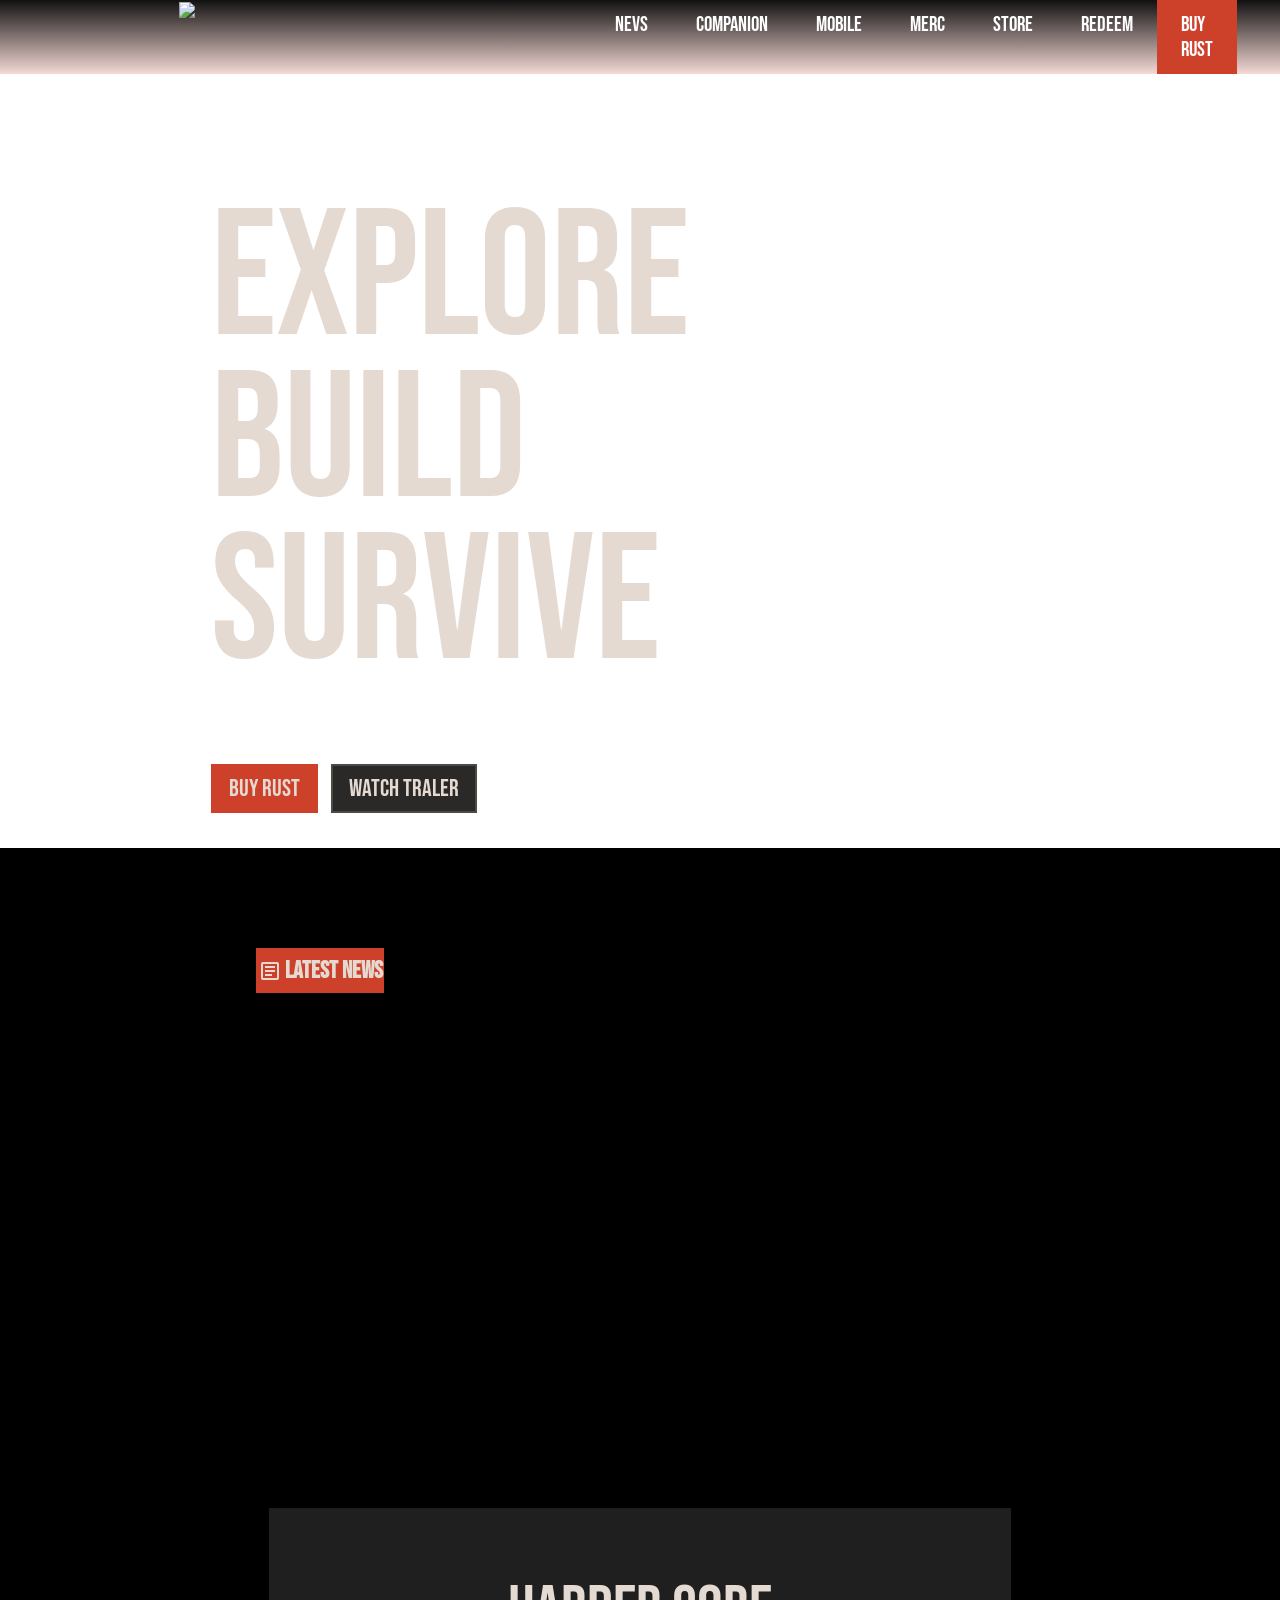
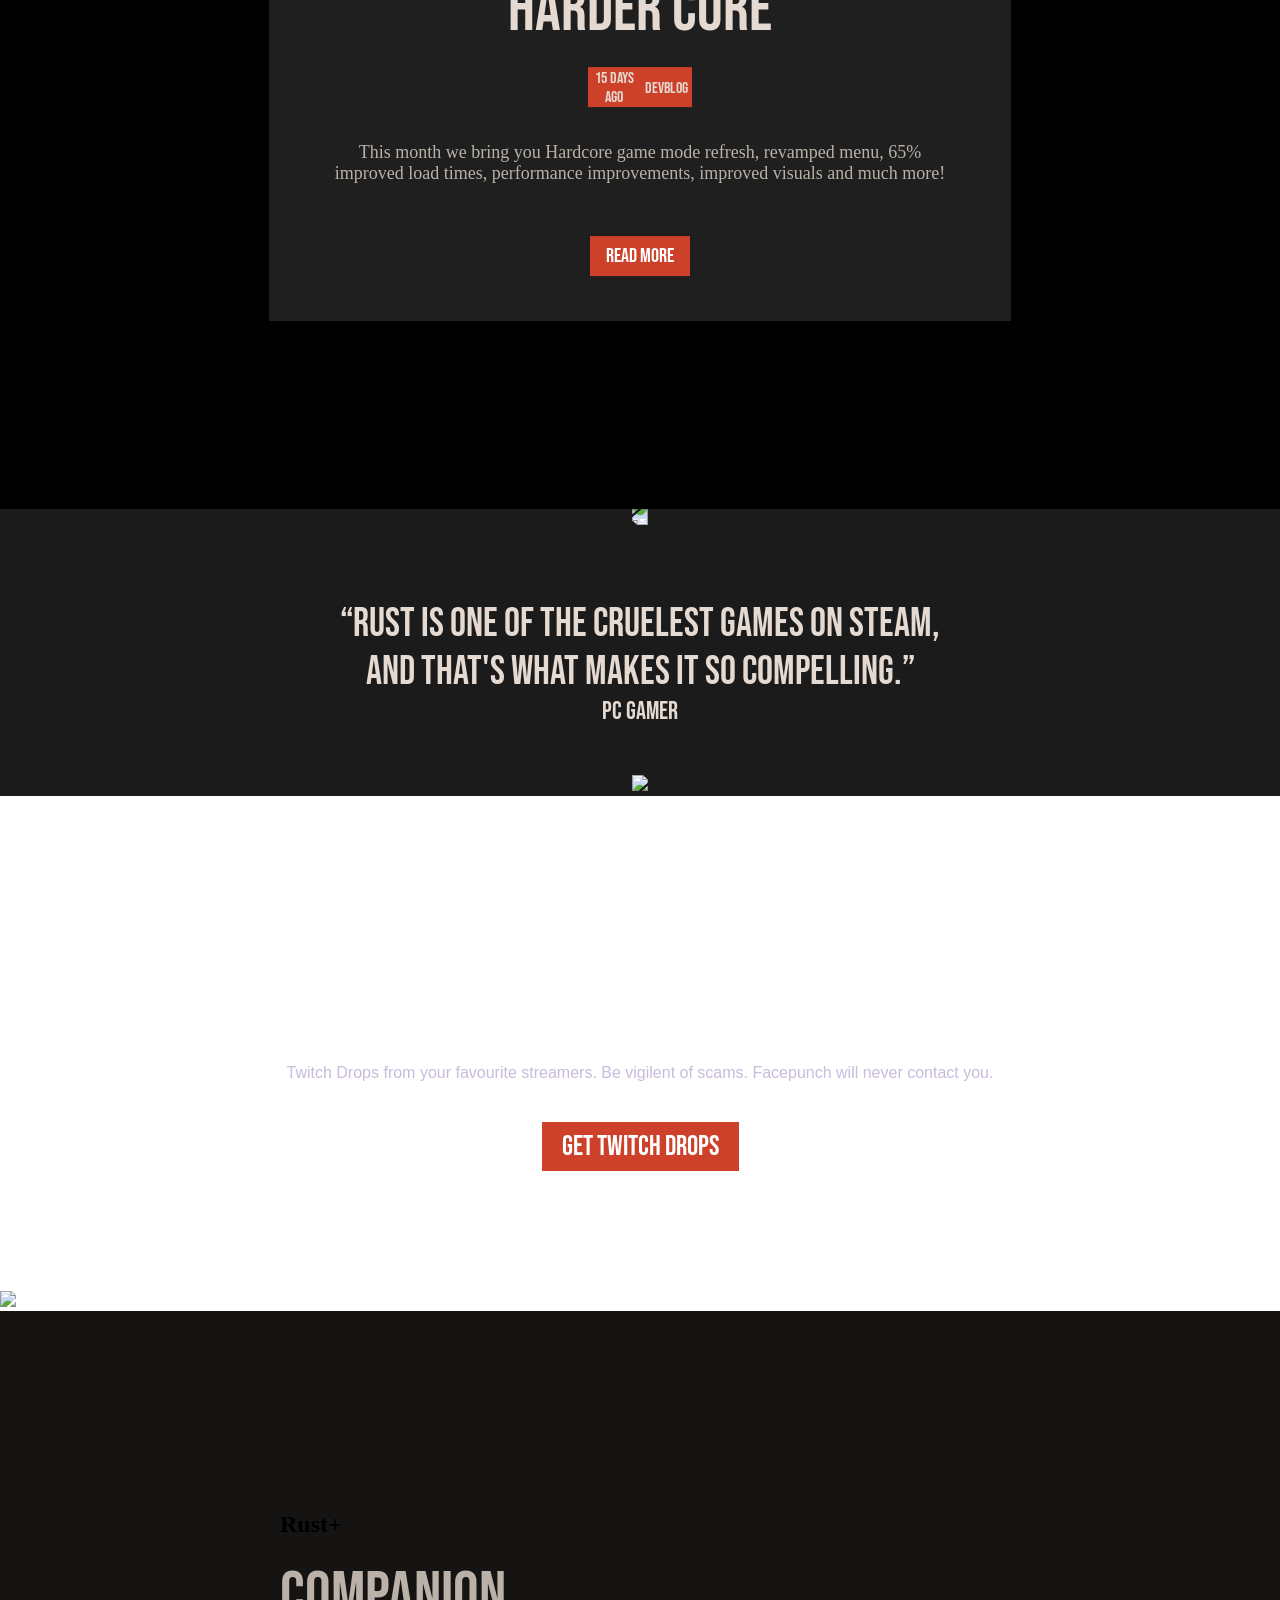
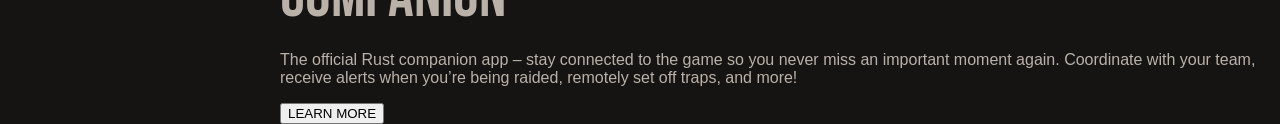
==== index.html @ f744875e "cc" ====
<!doctype html>
<html lang="en">
    <head>
        <meta charset="UTF-8" />
        <title>Title</title>
        <link rel="stylesheet" href="styles.css" />
        <script src="script.js"></script>
        <link
            rel="stylesheet"
            href="https://fonts.googleapis.com/css2?family=Material+Symbols+Outlined:opsz,wght,FILL,GRAD@20..48,100..700,0..1,-50..200&icon_names=article" />
    </head>
    <body>
        <header class="photo">
            <nav class="rtp">
                <img
                    class="ert"
                    onclick="alert('go w rust')"
                    src="https://files.facepunch.com/lewis/1b2911b1/rust-marque.svg" />
                <ul class="title">
                    <li><a href="nevs.html">NEVS</a></li>
                    <li><a href="companion.html">COMPANION</a></li>
                    <li><a href="mobile.html">MOBILE</a></li>
                    <li><a href="merc.html">MERC</a></li>
                    <li><a href="store.html">STORE</a></li>
                    <li><a href="redeem.html">REDEEM</a></li>
                    <li id="qwe"><a href="https://store.steampowered.com/app/252490/Rust/">BUY RUST</a></li>
                </ul>
                <!--добавити відео-->
            </nav>
            <div class="tyc">
                <h1
                    style="
                        color: #e4dad1;
                        font-size: 180px;
                        font-weight: 300;
                        margin-bottom: 10px;
                        margin-top: 80px;
                        line-height: 0.9;
                    ">
                    Explore Build Survive
                </h1>
                <p style="color: white; width: 100%">
                    The only aim in Rust is to survive. Everything wants you to die - the island’s wildlife and other
                    inhabitants, the environment, other survivors. Do whatever it takes to last another night.
                </p>
                <a href="https://store.steampowered.com/app/252490/Rust/" class="cnopci">BUY RUST</a>
                <a class="cnopci2">WATCH TRALER</a>
            </div>
        </header>
        <main>
            <section class="svag">
                <div class="iphon">
                    <span class="material-symbols-outlined"> article </span>
                    <h2>Latest News</h2>
                </div>
                <div class="sec2"></div>
                <div class="fbi">
                    <h2 class="farm">Harder Core</h2>
                    <div class="pty">
                        <p class="serka">15 Days Ago</p>
                        <a class="reid">DEVBLOG</a>
                    </div>
                    <p class="kibitka">
                        This month we bring you Hardcore game mode refresh, revamped menu, 65% improved load times,
                        performance improvements, improved visuals and much more!
                    </p>
                    <a class="kalasik">READ MORE</a>
                </div>
            </section>
            <section class="pc">
                <img class="androed" src="https://files.facepunch.com/lewis/1b0311b1/bar-dark.svg" />

                <div class="noyt">
                    <p class="reg">
                        “Rust is one of the cruelest games on Steam, and that's what makes it so compelling.”
                    </p>
                    <a class="qwe">PC GAMER</a>
                </div>
                <img style="width: 100%" src="https://files.facepunch.com/lewis/1b0311b1/bar-dark.svg" />
            </section>
            <section class="sec3">
                <div class="ogyrcic">
                    <h2 class="tex1">Twitch Drops</h2>
                    <p class="tex2">
                        Twitch Drops from your favourite streamers. Be vigilent of scams. Facepunch will never contact
                        you.
                    </p>
                    <button class="button1">Get Twitch Drops</button>
                </div>
                <img style="width: 100%" src="https://files.facepunch.com/lewis/1b0311b1/bar-dark.svg" />
            </section>
            <section class="sec4">
                <h1 class="tex3">Rust+</h1>
                <h3 class="tex4">Companion</h3>
                <p class="tex5">
                    The official Rust companion app – stay connected to the game so you never miss an important moment
                    again. Coordinate with your team, receive alerts when you’re being raided, remotely set off traps,
                    and more!
                </p>
                <button>LEARN MORE</button>
            </section>
        </main>
        <footer></footer>
    </body>
</html>
<!--добавити підсвічування-->
---- styles.css ----
@import url("https://fonts.googleapis.com/css2?family=Bebas+Neue&display=swap");
.title {
    list-style-type: none;
    display: flex;
    justify-content: space-between;
    width: 40%;
    color: #e4dad1;
    margin: 0;
}

.rtp {
    display: flex;
    justify-content: space-around;
    padding: 25pzx;
    padding-top: 0;
    background: linear-gradient(to top, rgba(205, 65, 43, 0.2), #111);
    padding-bottom: 0;
    height: 7.5 vh;
}

.photo {
    background-image: url("https://ccdn.g-portal.com/header_cover_RUS_Tconsole_a048c667ac.jpg");
    font-family: "Bebas Neue", sans-serif;
}
.tyc {
    width: 39%;
    padding: 45px;
    margin-left: 13%;
}
.cnopci {
    color: #e4dad1;
    background-color: #cd412b;
    padding: 8px 16px;
    border: 2px solid #cd412b;
    font-family: "Bebas Neue", sans-serif;
    font-size: 24px;
    margin-right: 10px;
    text-decoration: none;
}
.cnopci2 {
    color: #e4dad1;
    padding: 8px 16px;
    background-color: #2a2928;
    border: 2px solid #4c4946;
    font-family: "Bebas Neue", sans-serif;
    font-size: 24px;
    text-decoration: none;
}
.cnopci:hover {
    background-color: #e02a2a;
}
.cnopci2:hover {
    background-color: #5d5d5d;
    border-color: #5d5d5d;
}
body {
    margin: 0;
}
.ert:hover {
    transform: scale(1.1);
}

.title li {
    padding: 12px 24px 10px;
    font-size: 1.3rem;
}
.title li:hover {
    border-bottom: 2px solid #151413;
    color: white;
    background-color: rgba(234, 10, 10, 0.24);
}
#qwe {
    background-color: #cd412b;
    border-bottom: 2px solid rgba(0, 0, 0, 0);
    transition: 0.3s;
}
#qwe:hover {
    border-bottom: 2px solid black;
    background-color: #b92d18;
    color: white;
}
.ert {
    padding: 2px;
}
.title a {
    text-decoration: none;
    color: white;
}
.sec2 {
    background-image: url("https://files.facepunch.com/Alistair/107/08/2025/2X00/rust_hardercore-hero-image-v2-1080.jpg");
    height: 75vh;
    width: 70%;
    margin: 0 auto;
    background-position: center;
    background-size: cover;
    transition: 0.3s;
}
.sec2:hover {
    transform: scale(1.03);
}
.svag {
    padding: 64px 0;
    background-color: black;
}
.fbi {
    text-align: center;
    background-color: #1f1f1f;
    padding: 64px;
    width: 48%;
    margin: 0 auto;
    transform: translateY(-30%);
    height: 285px;
}
.farm {
    color: #e4dad1;
    font-family: "Bebas Neue", sans-serif;
    font-size: 64px;
    font-weight: 500;
    margin: 0;
    margin-bottom: 18px;
}
.serka {
    color: #e4dad1;
    background-color: #cd412b;
    margin: 0;
    padding: 2px 4px 0 4px;
    font-family: "Bebas Neue", sans-serif;
}

.reid {
    padding: 2px 4px 0 4px;
    background-color: #cd412b;
    color: #e4dad1;
    align-content: center;
    font-family: "Bebas Neue", sans-serif;
}
.pty {
    display: flex;
    justify-content: space-around;
    width: 17%;
    margin: 0 auto;
    margin-bottom: 35px;
}
.kalasik {
    background-color: #cd412b;
    padding: 8px 16px 8px 16px;
    color: #fff;
    font-size: 20px;
    font-family: "Bebas Neue", sans-serif;
}
.kibitka {
    color: #bab1a8;
    margin-bottom: 60px;
    font-size: 18px;
}
.fbi:hover {
    background-color: rgb(36, 36, 36);
}
.iphon {
    background-color: #cd412b;
    width: 10%;
    justify-content: space-around;
    display: flex;
    align-items: center;
    font-family: "Bebas Neue", sans-serif;
    font-weight: 500;
    font-size: 0.8 rem;
    color: #e4dad1;
    transform: translate(200%, 80%);
    height: 5vh;
}
.iphon h2 {
    margin: 0;
}
.androed {
    width: 100%;
    transform: rotate(180deg);
}
.pc {
    background-color: #1b1b1b;
    color: #e4dad1;
    text-align: center;
    font-family: "Bebas Neue", sans-serif;
}
.reg {
    font-size: 40px;
    font-weight: 200;
    width: 50%;
    margin: 0 auto;
    margin-top: 60px;
}
.qwe {
    font-size: 25px;
    font-weight: 100;
}
.noyt {
    padding: 10px;
    height: 25vh;
}
.sec3 {
    background-image: url(https://files.facepunch.com/lewis/1b0311b1/twitch-bg.jpg);
}
.ogyrcic {
    text-align: center;
    font-family: "Bebas Neue", sans-serif;
    padding: 120px;
}
.tex1 {
    font-size: 110px;
    color: #fff;
    font-weight: 100;
    margin: 0;
}
.tex2 {
    font-size: 16;
    font-family: "Open Sans", sans-serif;
    color: #c8bbdc;
    font-weight: 100;
    margin-bottom: 40px;
}
.button1 {
    background-color: #cd412b;
    color: #fff;
    padding: 8px 20px;
    font-family: "Bebas Neue", sans-serif;
    border: 0;
    font-size: 28px;
}
.button1:hover {
    background-color: #b92d18;
}
s.tex3 {
    font-size: 128px;
    color: #e4dad1;
    font-weight: 900;
    font-family: "Bebas Neue", sans-serif;
    margin: 0;
    transform: translateY(30px);
}
.tex4 {
    color: #bab1a8;
    font-size: 64px;
    font-weight: 400;
    font-family: "Bebas Neue", sans-serif;
    margin: 0;
}
.tex5 {
    color: #bab1a8;
    font-family: "Open Sans", sans-serif;
}
.sec4 {
    background-color: #151413;
    padding: 180px 0 0 280px;

}
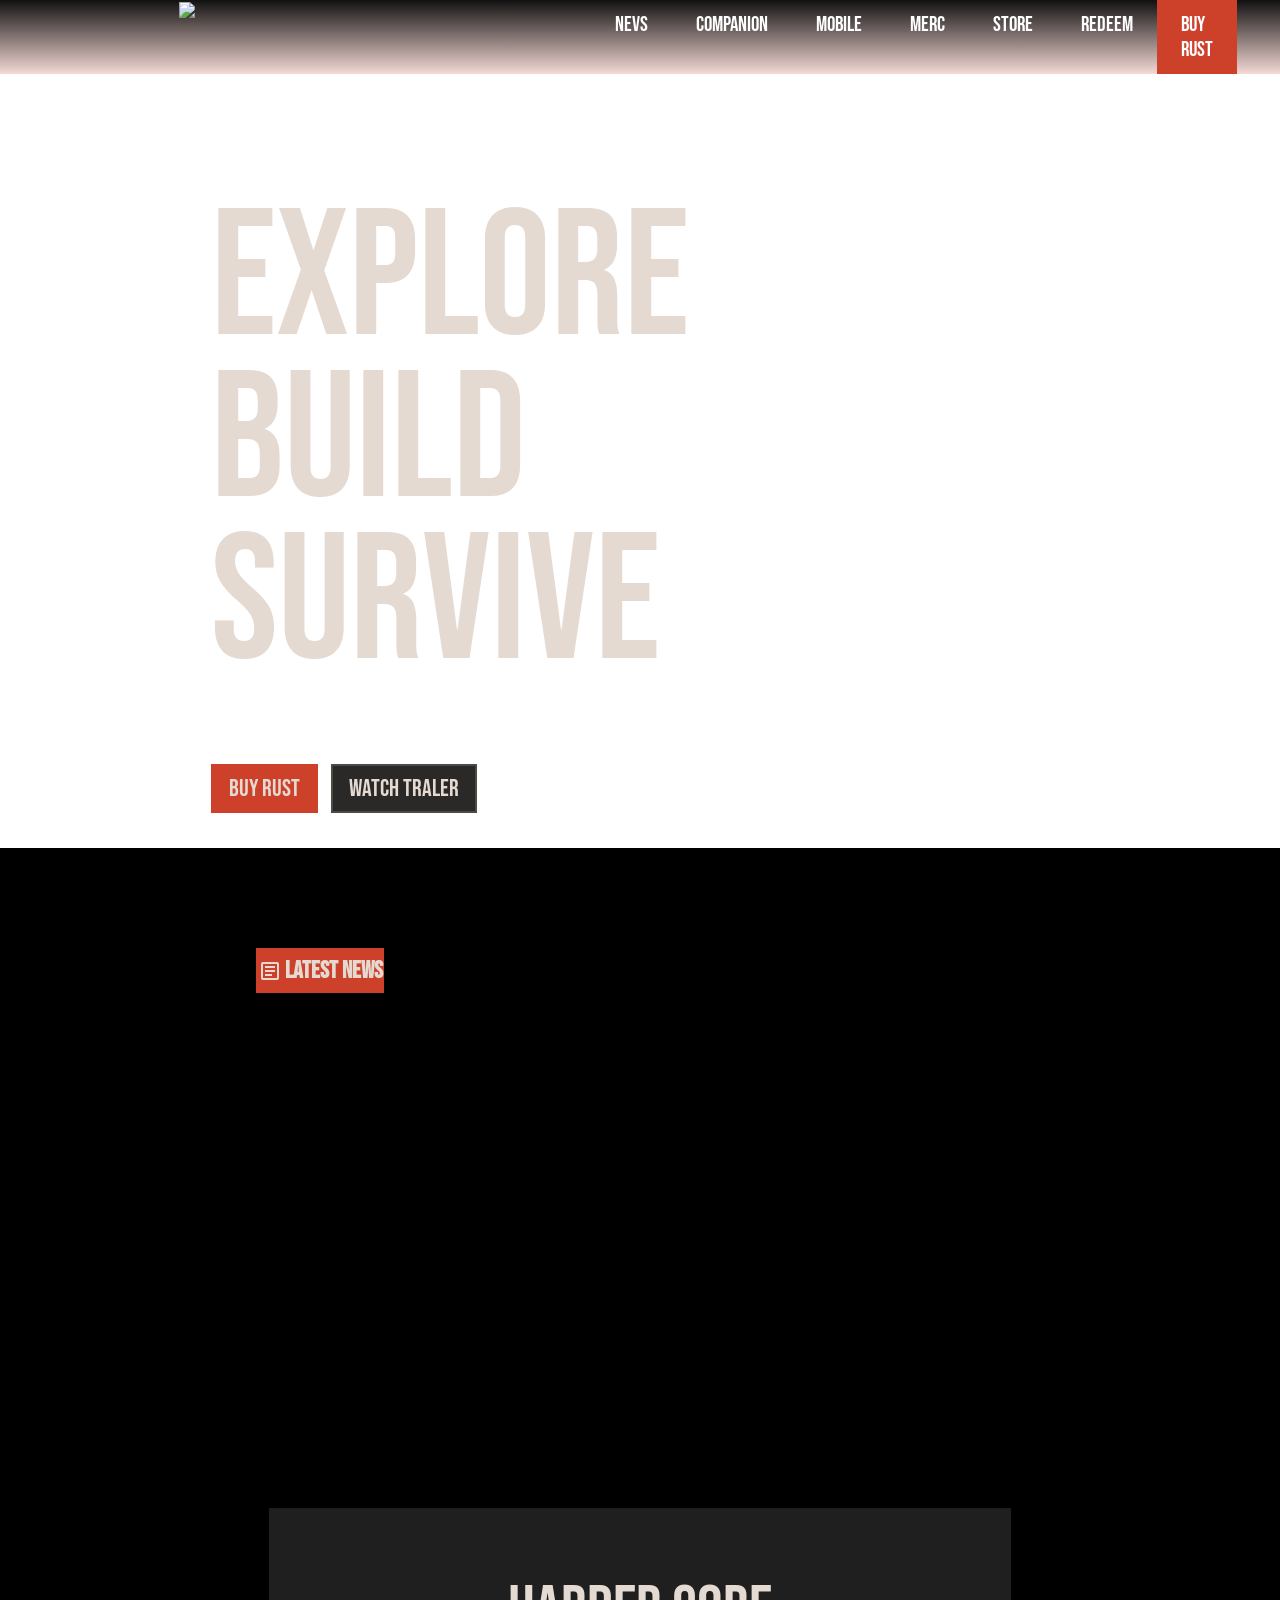
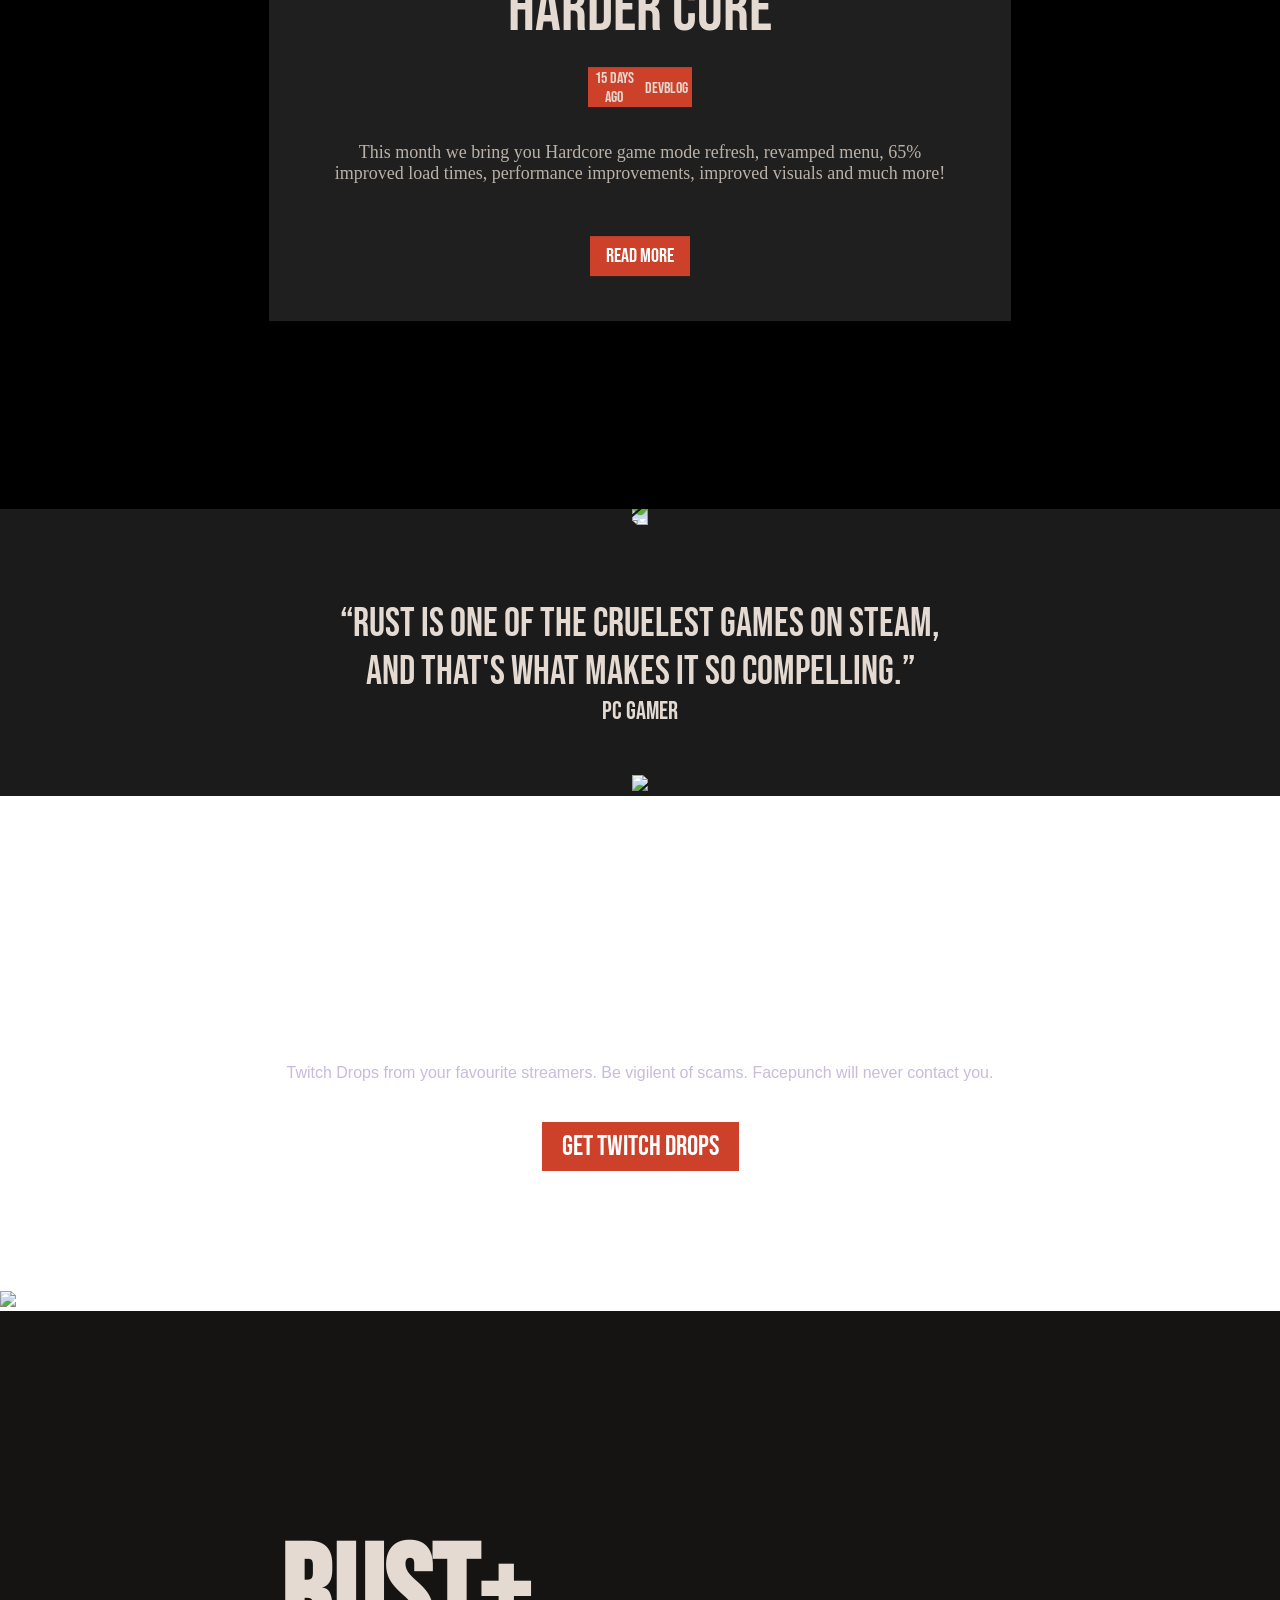
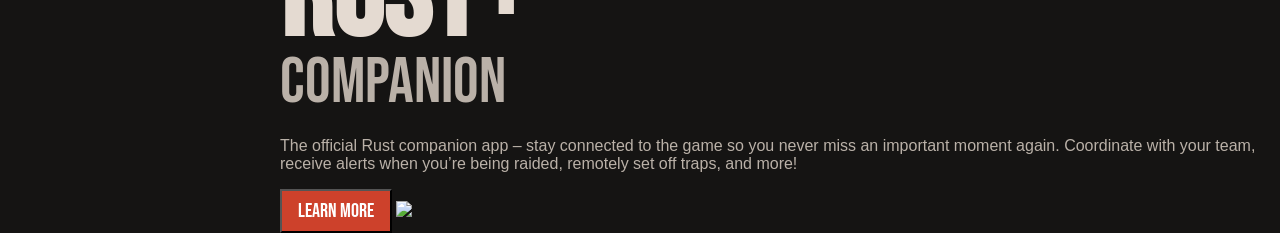
==== commit f61d6dd6: "добавив фото і зробив кнопку" ====
--- a/index.html
+++ b/index.html
@@ -97,7 +97,8 @@
                     again. Coordinate with your team, receive alerts when you’re being raided, remotely set off traps,
                     and more!
                 </p>
-                <button>LEARN MORE</button>
+                <button class="button2">LEARN MORE</button>
+                <img src="https://files.facepunch.com/lewis/1b1011b1/rustplusimage2.png">
             </section>
         </main>
         <footer></footer>
--- a/styles.css
+++ b/styles.css
@@ -229,7 +229,7 @@
 .button1:hover {
     background-color: #b92d18;
 }
-s.tex3 {
+.tex3 {
     font-size: 128px;
     color: #e4dad1;
     font-weight: 900;
@@ -253,3 +253,10 @@
     padding: 180px 0 0 280px;
 
 }
+.button2{
+    background-color: #cd412b;
+    color: #fff;
+    padding: 0.5rem 1rem;
+    font-family: "Bebas Neue", sans-serif;
+    font-size: 1.25rem;
+}
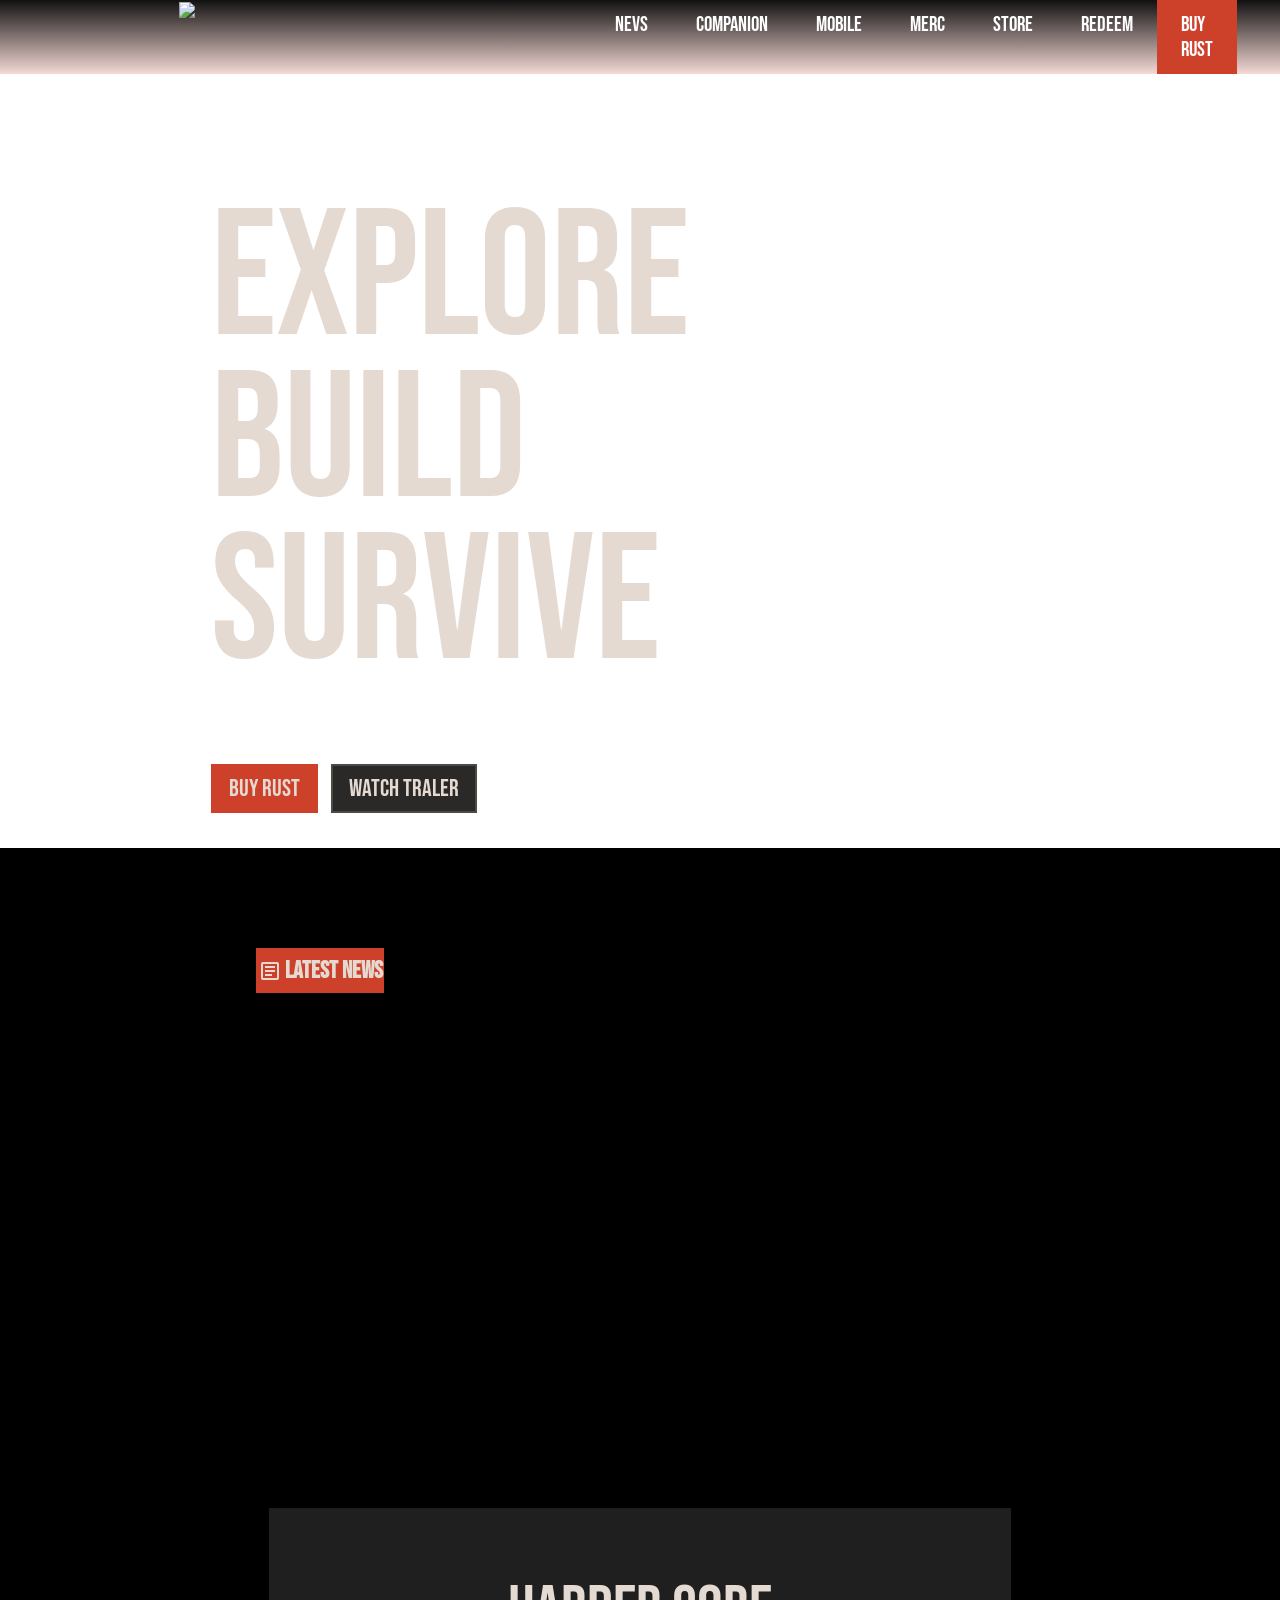
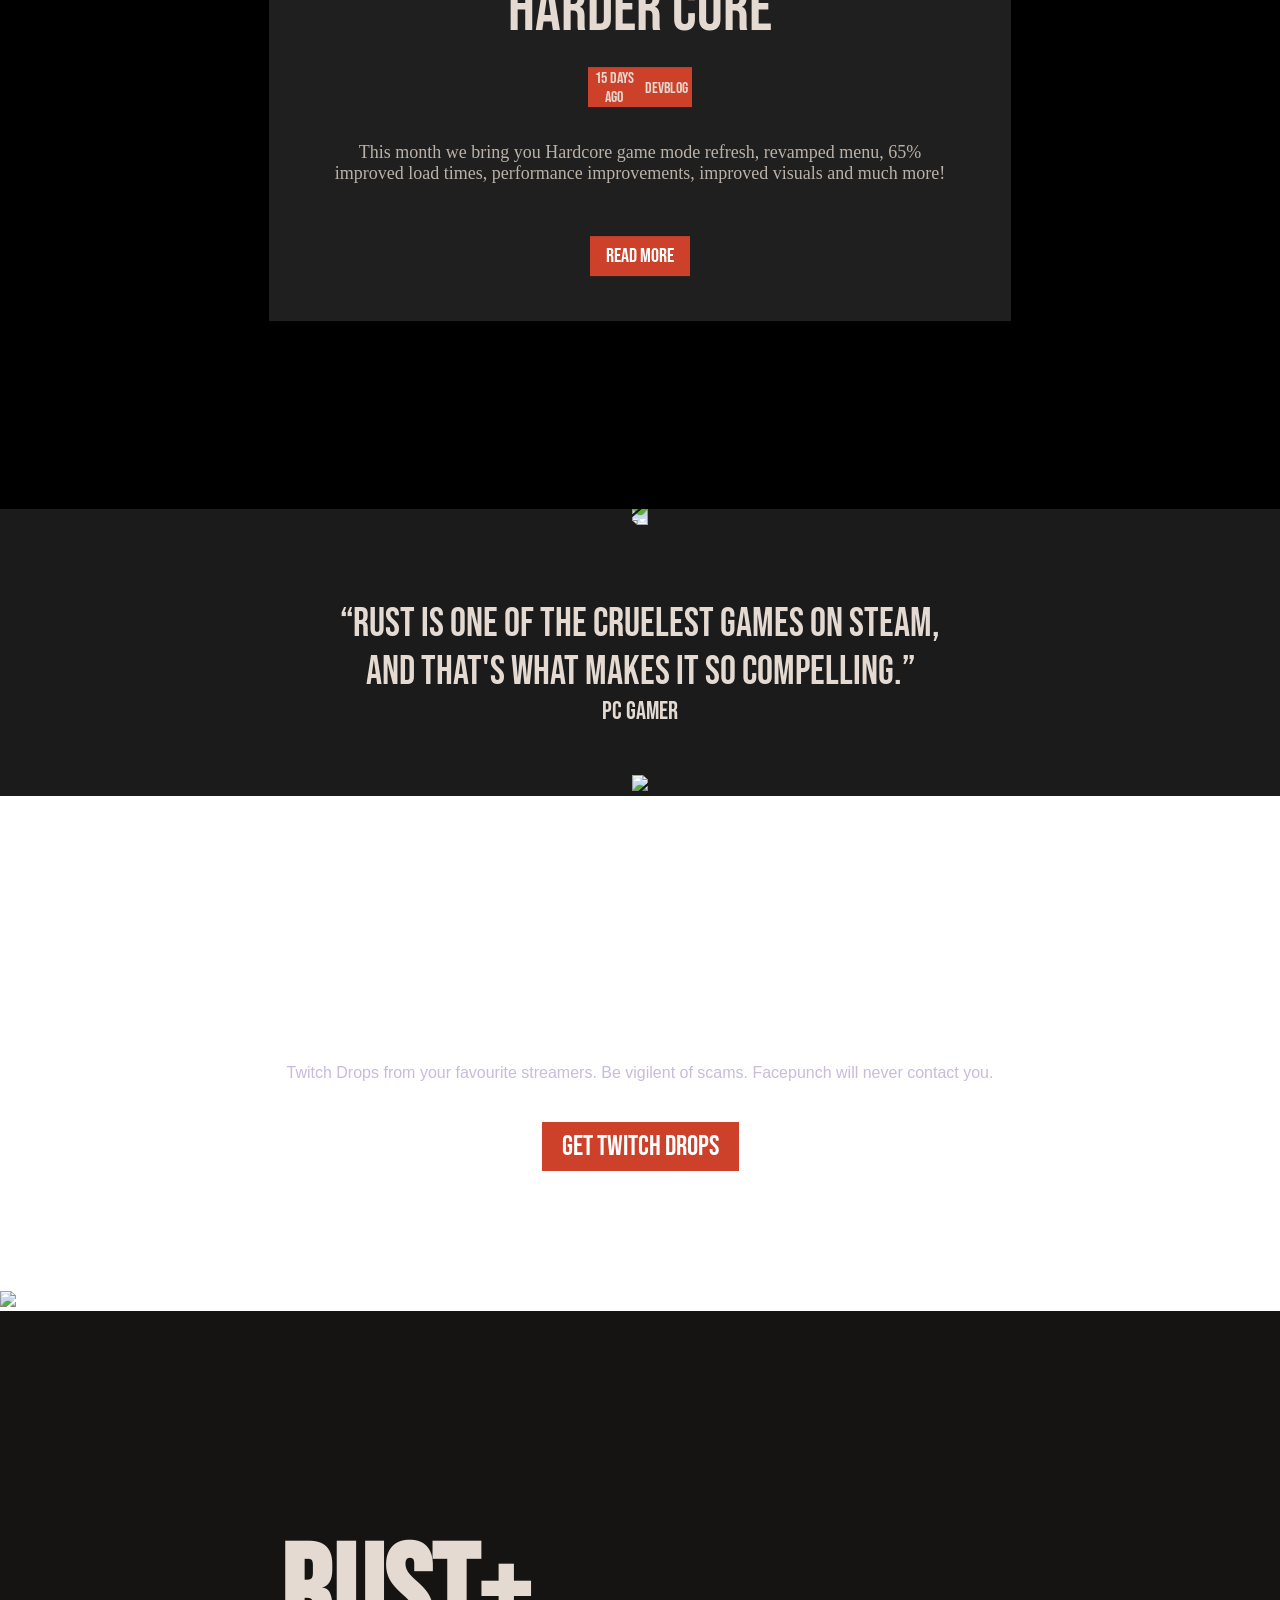
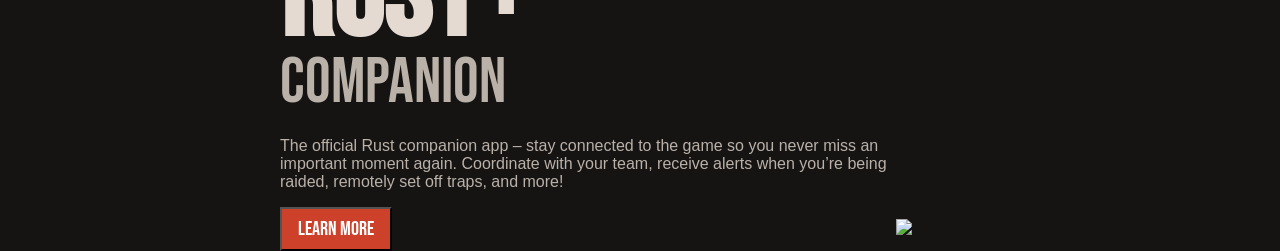
==== commit 4c17aa66: "пробував поставити фото на своє місце" ====
--- a/index.html
+++ b/index.html
@@ -93,12 +93,12 @@
                 <h1 class="tex3">Rust+</h1>
                 <h3 class="tex4">Companion</h3>
                 <p class="tex5">
-                    The official Rust companion app – stay connected to the game so you never miss an important moment
-                    again. Coordinate with your team, receive alerts when you’re being raided, remotely set off traps,
+                    The official Rust companion app – stay connected to the game so you never miss an<br> important moment
+                    again. Coordinate with your team, receive alerts when you’re being<br> raided, remotely set off traps,
                     and more!
                 </p>
                 <button class="button2">LEARN MORE</button>
-                <img src="https://files.facepunch.com/lewis/1b1011b1/rustplusimage2.png">
+                <img class="photo2" src="https://files.facepunch.com/lewis/1b1011b1/rustplusimage2.png">
             </section>
         </main>
         <footer></footer>
--- a/styles.css
+++ b/styles.css
@@ -253,6 +253,10 @@
     padding: 180px 0 0 280px;
 
 }
+.photo2{
+    width: 50%;
+    margin-left: 50%;
+}
 .button2{
     background-color: #cd412b;
     color: #fff;
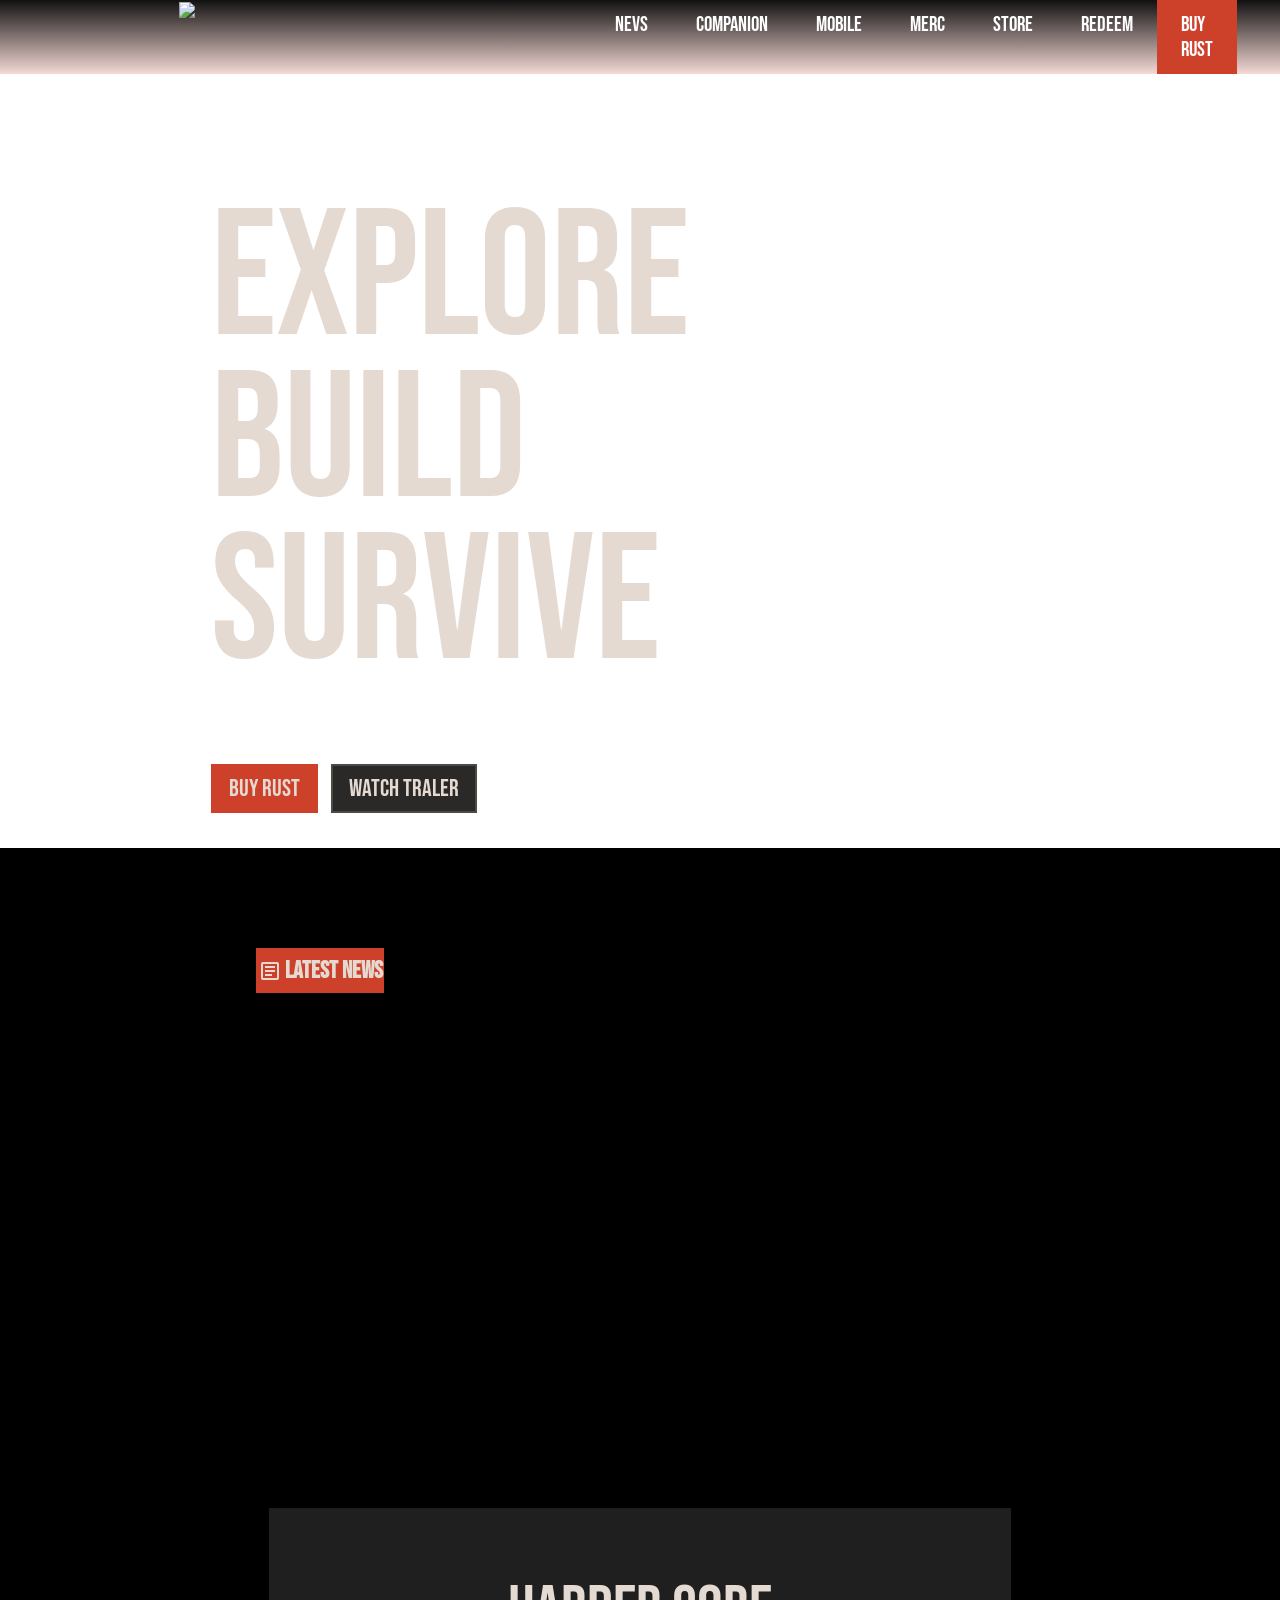
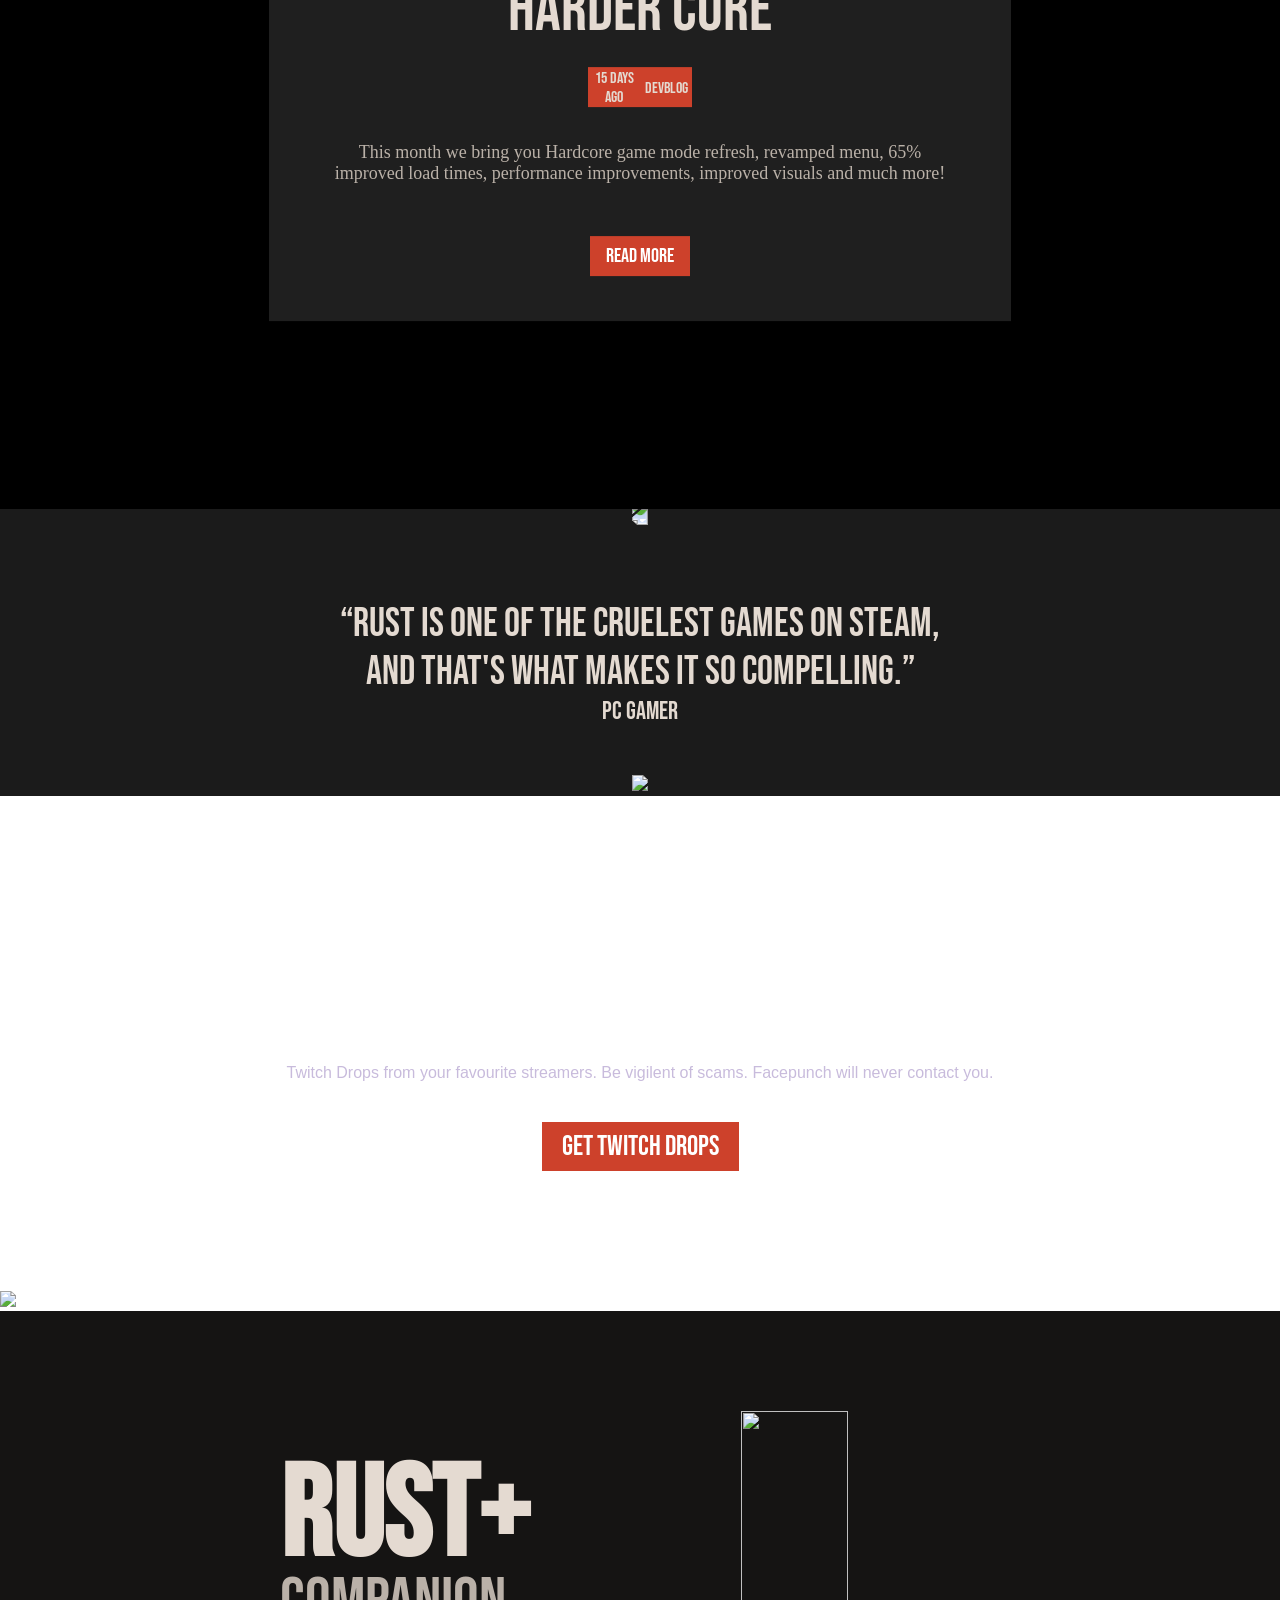
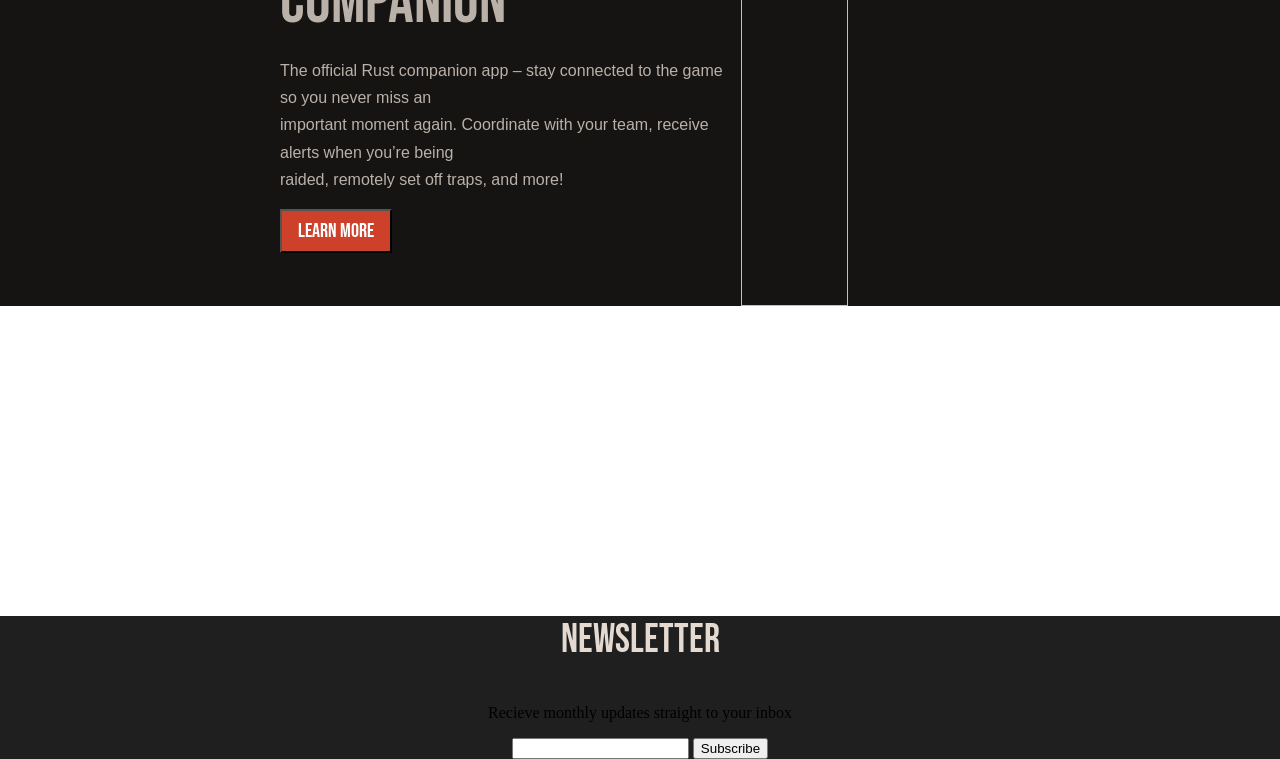
==== commit 5e29627f: "adkh" ====
--- a/index.html
+++ b/index.html
@@ -90,6 +90,7 @@
                 <img style="width: 100%" src="https://files.facepunch.com/lewis/1b0311b1/bar-dark.svg" />
             </section>
             <section class="sec4">
+                <div>
                 <h1 class="tex3">Rust+</h1>
                 <h3 class="tex4">Companion</h3>
                 <p class="tex5">
@@ -98,7 +99,15 @@
                     and more!
                 </p>
                 <button class="button2">LEARN MORE</button>
+                </div>
                 <img class="photo2" src="https://files.facepunch.com/lewis/1b1011b1/rustplusimage2.png">
+            </section>
+            <section class="section-transperent"></section>
+            <section class="section5">
+            <h3 class="text-h3-sec5">Newsletter</h3>
+                <p>Recieve monthly updates straight to your inbox</p>
+                <input>
+                <button>Subscribe</button>
             </section>
         </main>
         <footer></footer>
--- a/styles.css
+++ b/styles.css
@@ -247,16 +247,21 @@
 .tex5 {
     color: #bab1a8;
     font-family: "Open Sans", sans-serif;
+    line-height: 1.7;
 }
 .sec4 {
     background-color: #151413;
-    padding: 180px 0 0 280px;
-
+    padding: 100px 300px 0 280px;
+    display: flex;
+    height: 55vh;
 }
 .photo2{
-    width: 50%;
-    margin-left: 50%;
-}
+    width: 45%;
+    height: 100%
+
+}
+
+
 .button2{
     background-color: #cd412b;
     color: #fff;
@@ -264,3 +269,21 @@
     font-family: "Bebas Neue", sans-serif;
     font-size: 1.25rem;
 }
+.section-transperent{
+    background-image: url("https://files.facepunch.com/lewis/1b2411b1/image-section.jpg");
+    background-position: center;
+    background-size: cover;
+    height: 30vh;
+    background-attachment: fixed;
+}
+.section5{
+    background-color: #1f1f1f;
+    text-align: center;
+
+}
+.text-h3-sec5{
+    color: #e4dad1;
+    font-family: "Bebas Neue", sans-serif;
+    font-size: 40px;
+    font-weight: 400;
+}
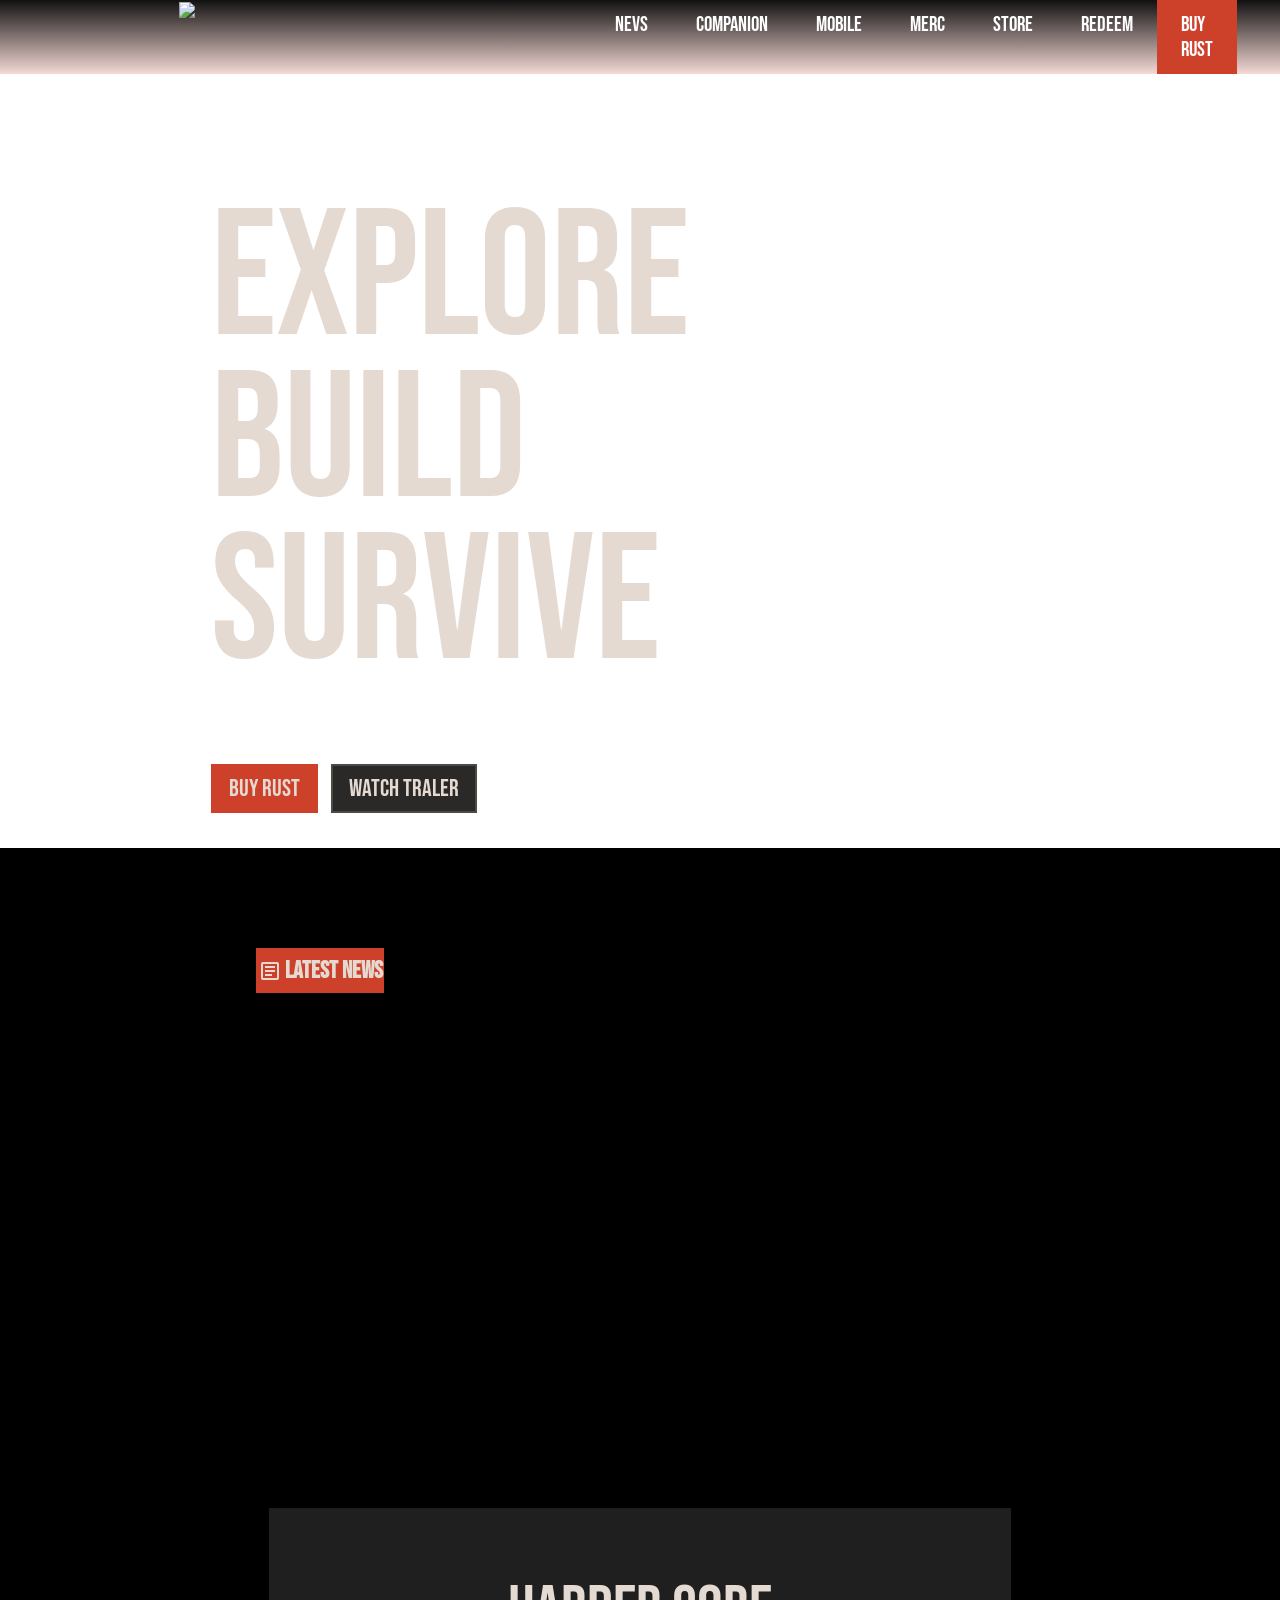
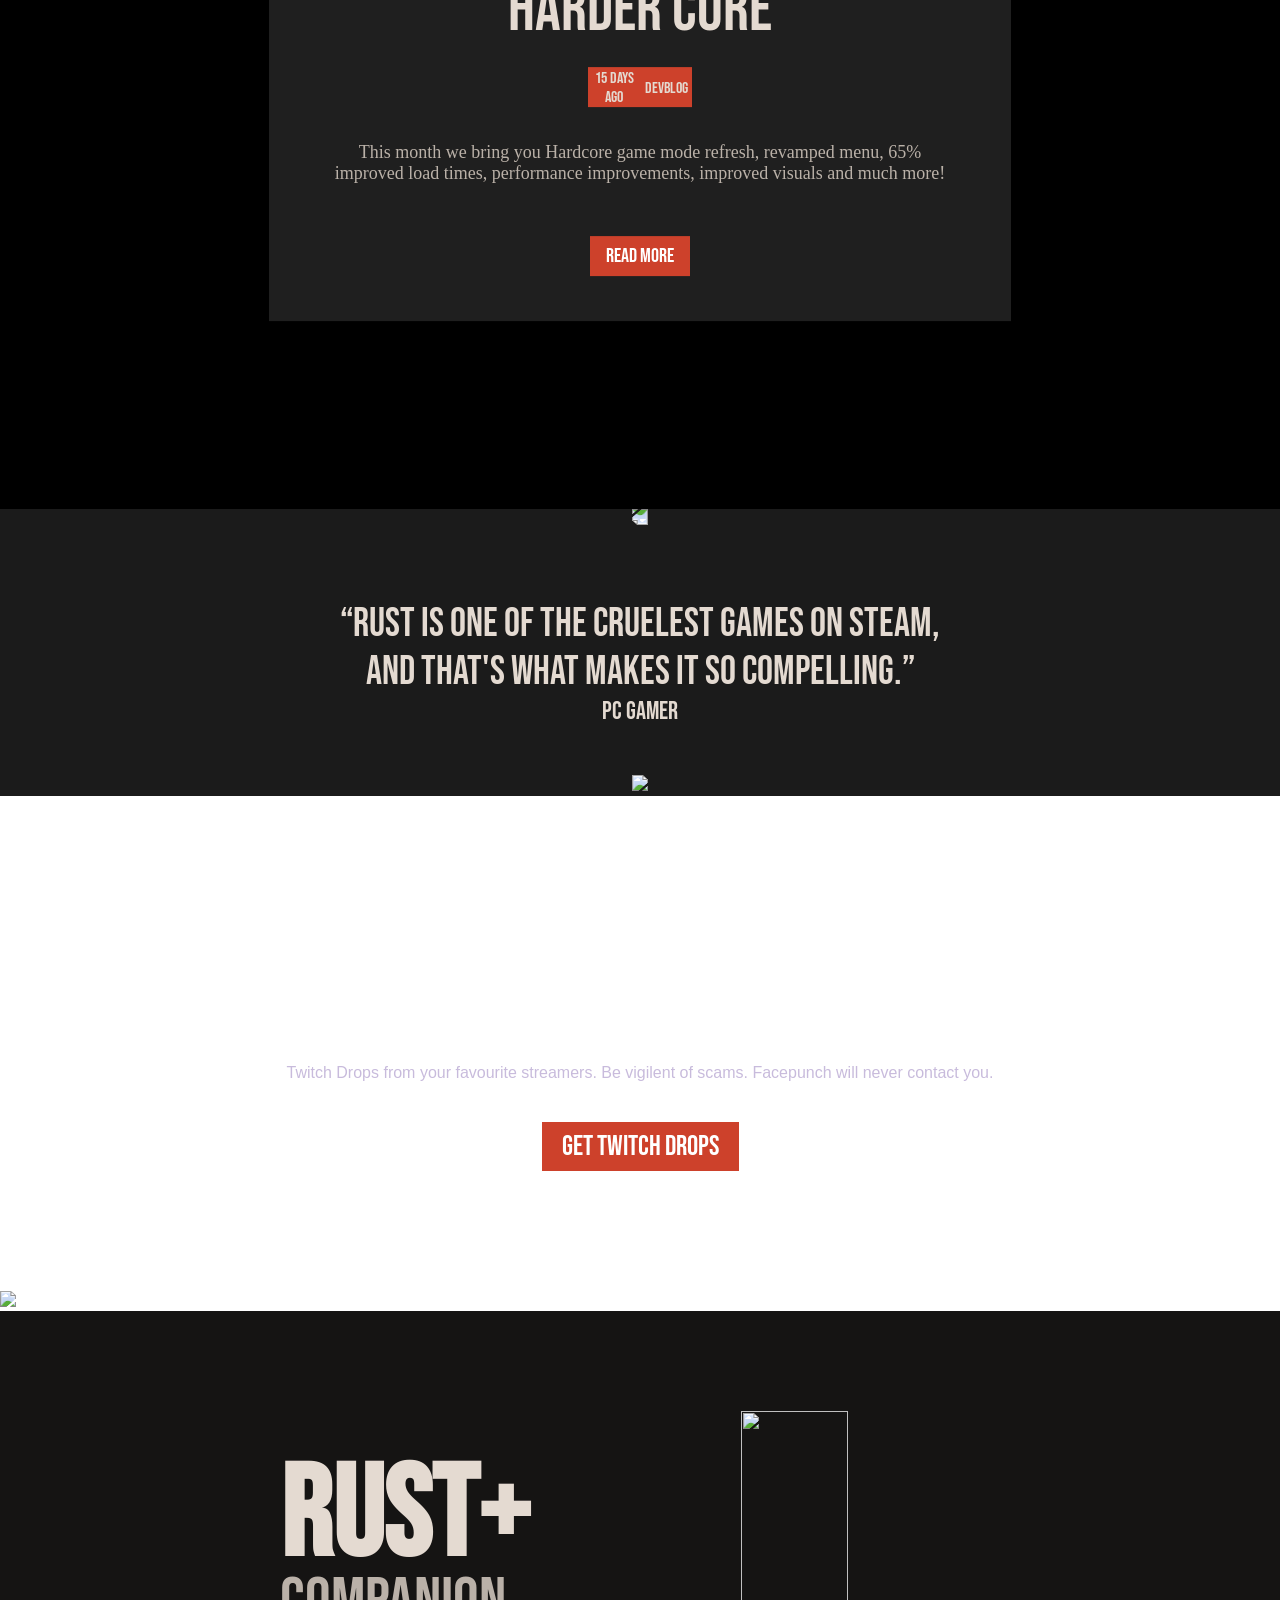
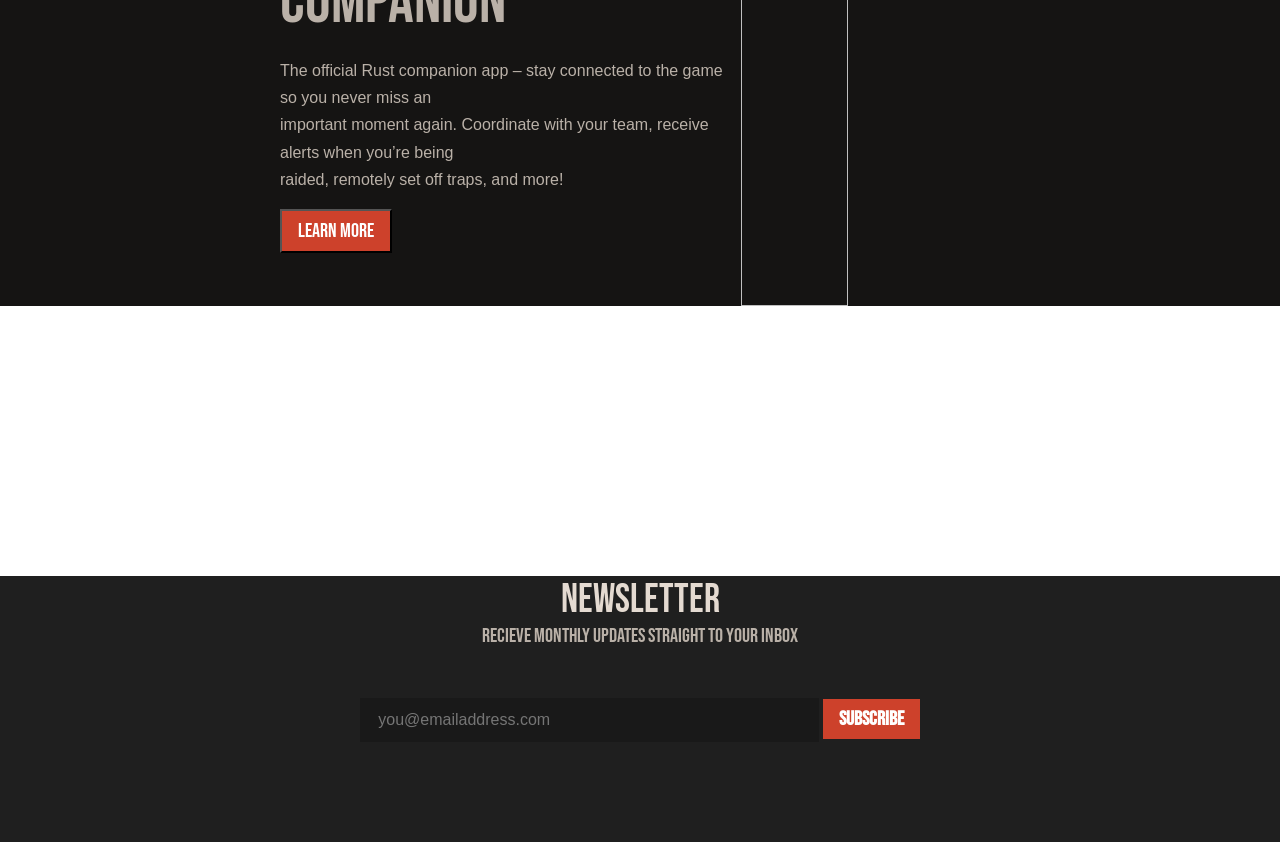
==== commit fb4ad774: "закінчив main" ====
--- a/index.html
+++ b/index.html
@@ -105,9 +105,10 @@
             <section class="section-transperent"></section>
             <section class="section5">
             <h3 class="text-h3-sec5">Newsletter</h3>
-                <p>Recieve monthly updates straight to your inbox</p>
-                <input>
-                <button>Subscribe</button>
+                <p class="text-foteer">Recieve monthly updates straight to your inbox</p>
+                <input  placeholder="you@emailaddress.com" class="input-footer">
+                <button class="button-sub">Subscribe</button>
+                <div class="henyznii"></div>
             </section>
         </main>
         <footer></footer>
--- a/styles.css
+++ b/styles.css
@@ -286,4 +286,35 @@
     font-family: "Bebas Neue", sans-serif;
     font-size: 40px;
     font-weight: 400;
-}
+    margin: 0;
+}
+.text-foteer{
+    color: #bab1a8;
+    font-family:"Bebas Neue", sans-serif;
+    font-size: 20px;
+    margin: 0;
+    margin-bottom: 50px;
+}
+.input-footer{
+    background-color: rgba(0, 0, 0, .2);
+    border: 2px solid transparent;
+    width: 33%;
+    height: 40px;
+    font-size: 16px;
+    padding: 0 16px;
+}
+.button-sub{
+    color: #fff;
+    background-color: #cd412b;
+    font-family: "Bebas Neue", sans-serif;
+    font-size: 20px;
+    padding: 8px 16px;
+    border: 0;
+    font-weight: 800;
+}
+.henyznii{
+    background-image: url('https://files.facepunch.com/lewis/1b0311b1/bar-dark.svg');
+    transform: rotate(180deg);
+    height: 100px;
+
+}
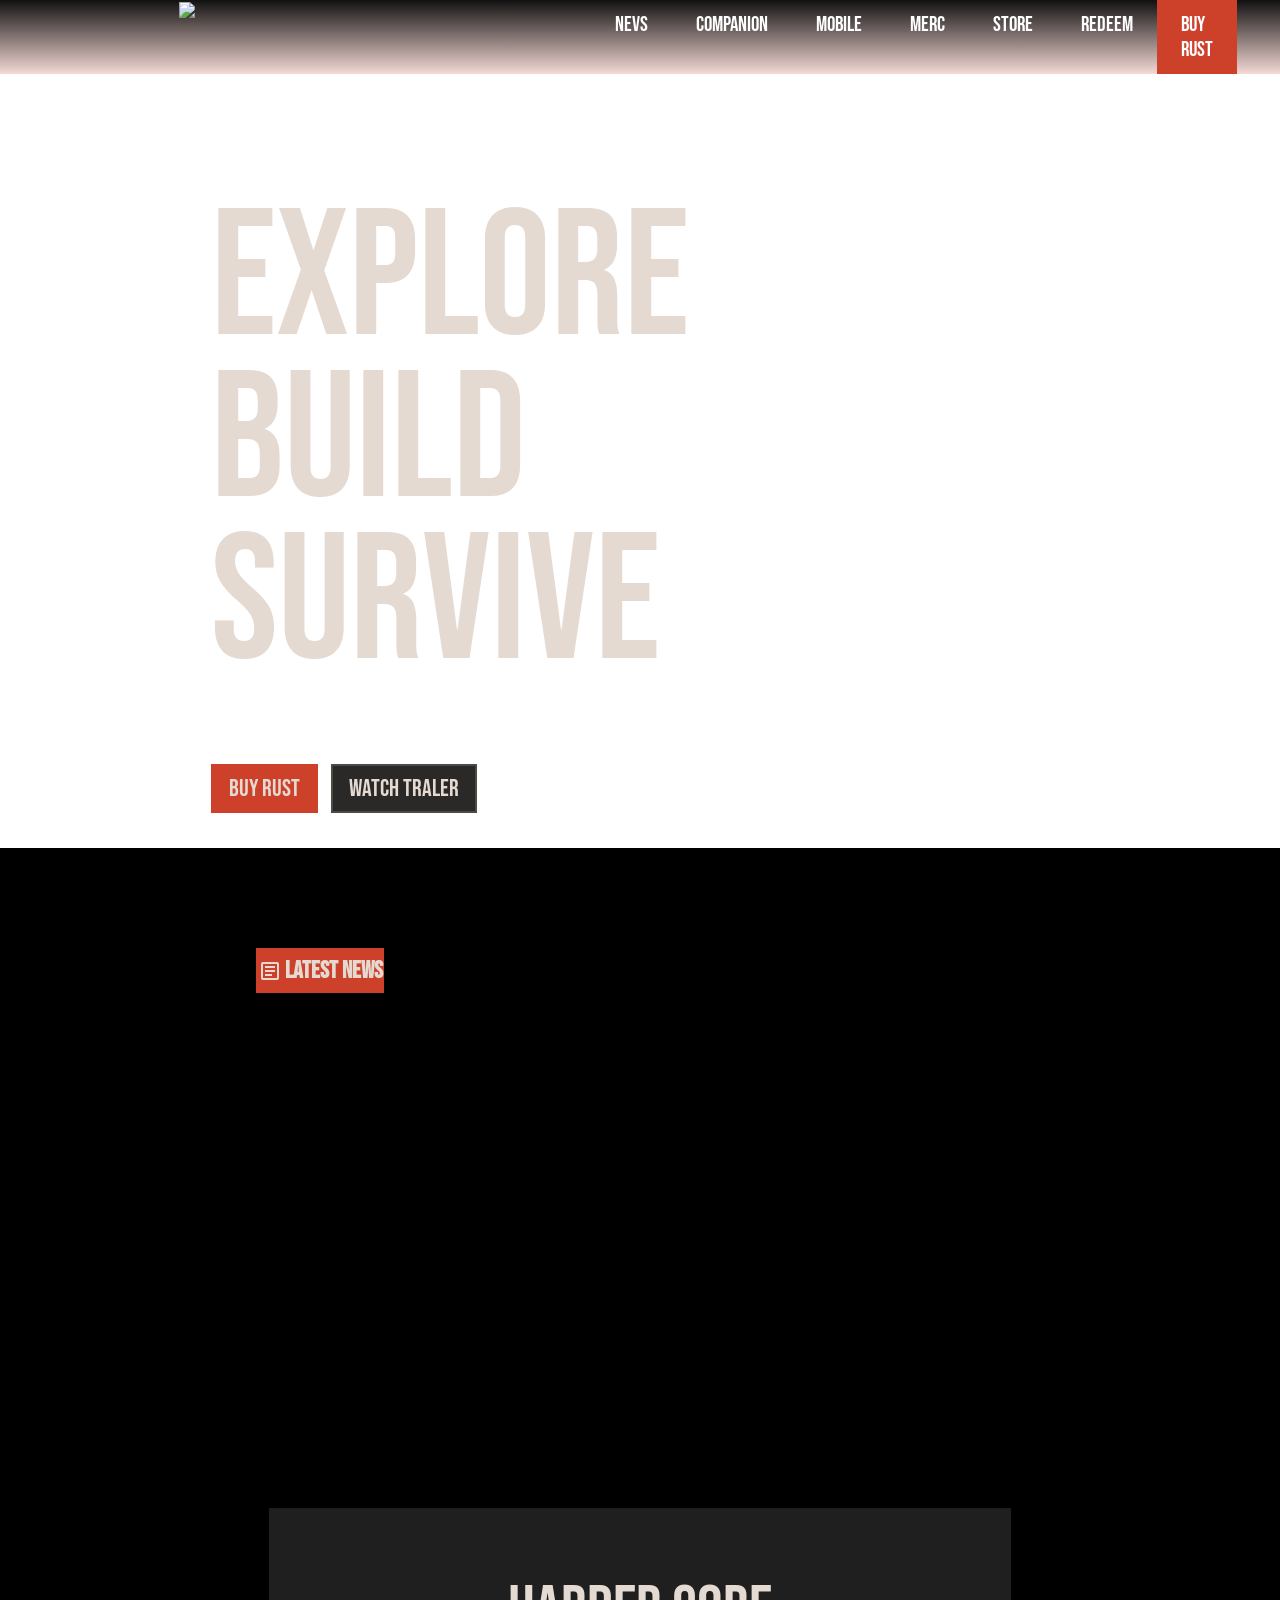
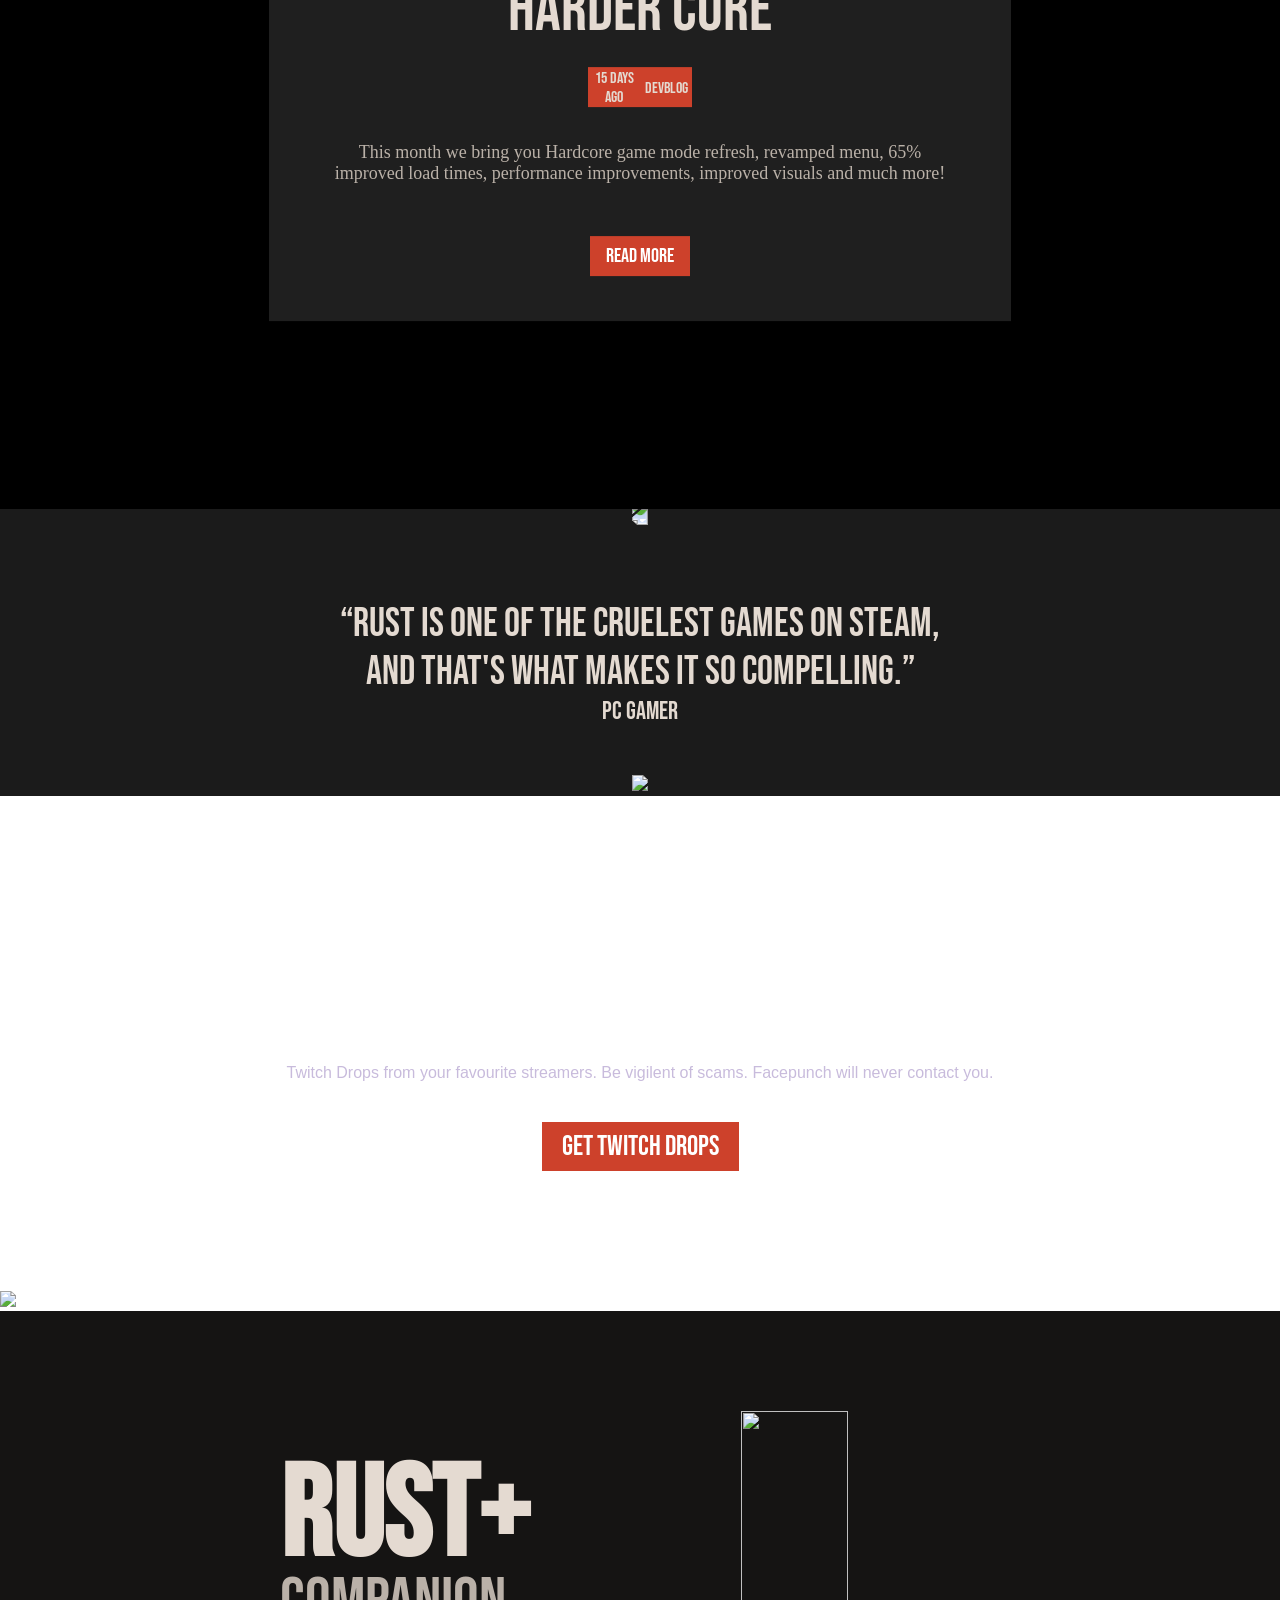
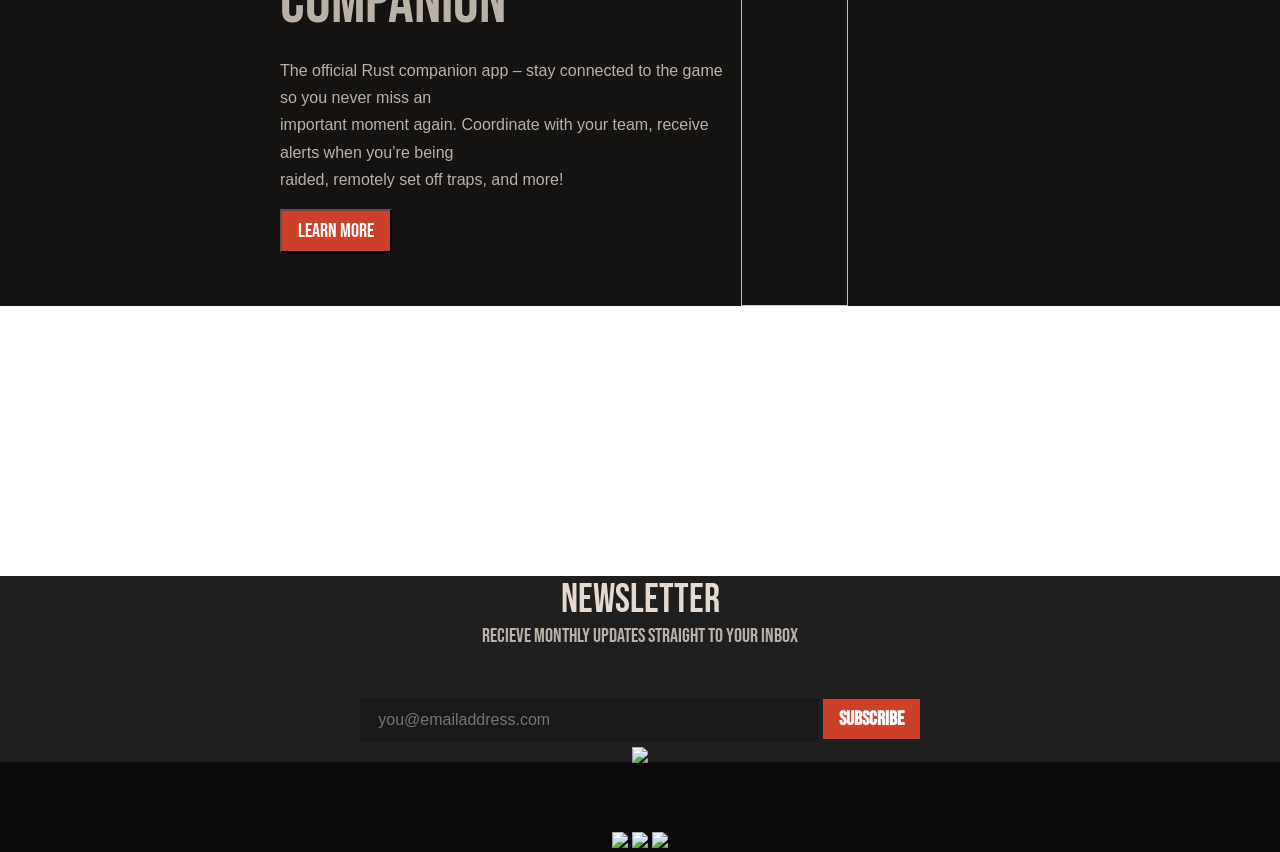
==== commit 0066d562: "почв робити footer" ====
--- a/index.html
+++ b/index.html
@@ -91,27 +91,37 @@
             </section>
             <section class="sec4">
                 <div>
-                <h1 class="tex3">Rust+</h1>
-                <h3 class="tex4">Companion</h3>
-                <p class="tex5">
-                    The official Rust companion app – stay connected to the game so you never miss an<br> important moment
-                    again. Coordinate with your team, receive alerts when you’re being<br> raided, remotely set off traps,
-                    and more!
-                </p>
-                <button class="button2">LEARN MORE</button>
+                    <h1 class="tex3">Rust+</h1>
+                    <h3 class="tex4">Companion</h3>
+                    <p class="tex5">
+                        The official Rust companion app – stay connected to the game so you never miss an<br />
+                        important moment again. Coordinate with your team, receive alerts when you’re being<br />
+                        raided, remotely set off traps, and more!
+                    </p>
+                    <button class="button2">LEARN MORE</button>
                 </div>
-                <img class="photo2" src="https://files.facepunch.com/lewis/1b1011b1/rustplusimage2.png">
+                <img class="photo2" src="https://files.facepunch.com/lewis/1b1011b1/rustplusimage2.png" />
             </section>
             <section class="section-transperent"></section>
             <section class="section5">
-            <h3 class="text-h3-sec5">Newsletter</h3>
+                <h3 class="text-h3-sec5">Newsletter</h3>
                 <p class="text-foteer">Recieve monthly updates straight to your inbox</p>
-                <input  placeholder="you@emailaddress.com" class="input-footer">
+                <input placeholder="you@emailaddress.com" class="input-footer" />
                 <button class="button-sub">Subscribe</button>
-                <div class="henyznii"></div>
+                <div class="PHOTO2">
+                <img src="https://files.facepunch.com/lewis/1b0311b1/bar-dark.svg" />
+            </div>
             </section>
         </main>
-        <footer></footer>
+        <footer class="footer-all">
+            <div class="PHOTO2">
+            </div>
+            <div>
+                <img src="https://files.facepunch.com/lewis/1b1011b1/rust-brand.svg" />
+                <img src="https://files.facepunch.com/lewis/1b1011b1/cross.svg" />
+                <img src="https://files.facepunch.com/lewis/1b1011b1/facepunch-brand.svg" />
+            </div>
+        </footer>
     </body>
 </html>
 <!--добавити підсвічування-->
--- a/styles.css
+++ b/styles.css
@@ -255,55 +255,52 @@
     display: flex;
     height: 55vh;
 }
-.photo2{
+.photo2 {
     width: 45%;
-    height: 100%
-
-}
-
-
-.button2{
+    height: 100%;
+}
+
+.button2 {
     background-color: #cd412b;
     color: #fff;
     padding: 0.5rem 1rem;
     font-family: "Bebas Neue", sans-serif;
     font-size: 1.25rem;
 }
-.section-transperent{
+.section-transperent {
     background-image: url("https://files.facepunch.com/lewis/1b2411b1/image-section.jpg");
     background-position: center;
     background-size: cover;
     height: 30vh;
     background-attachment: fixed;
 }
-.section5{
+.section5 {
     background-color: #1f1f1f;
     text-align: center;
-
-}
-.text-h3-sec5{
+}
+.text-h3-sec5 {
     color: #e4dad1;
     font-family: "Bebas Neue", sans-serif;
     font-size: 40px;
     font-weight: 400;
     margin: 0;
 }
-.text-foteer{
+.text-foteer {
     color: #bab1a8;
-    font-family:"Bebas Neue", sans-serif;
+    font-family: "Bebas Neue", sans-serif;
     font-size: 20px;
     margin: 0;
     margin-bottom: 50px;
 }
-.input-footer{
-    background-color: rgba(0, 0, 0, .2);
+.input-footer {
+    background-color: rgba(0, 0, 0, 0.2);
     border: 2px solid transparent;
     width: 33%;
     height: 40px;
     font-size: 16px;
     padding: 0 16px;
 }
-.button-sub{
+.button-sub {
     color: #fff;
     background-color: #cd412b;
     font-family: "Bebas Neue", sans-serif;
@@ -312,9 +309,12 @@
     border: 0;
     font-weight: 800;
 }
-.henyznii{
-    background-image: url('https://files.facepunch.com/lewis/1b0311b1/bar-dark.svg');
-    transform: rotate(180deg);
-    height: 100px;
-
-}
+.PHOTO2 img {
+    width: 100%;
+    transform: translateY(5px);
+}
+.footer-all {
+    background-color: #0c0b0b;
+    text-align: center;
+    padding-top: 70px;
+}
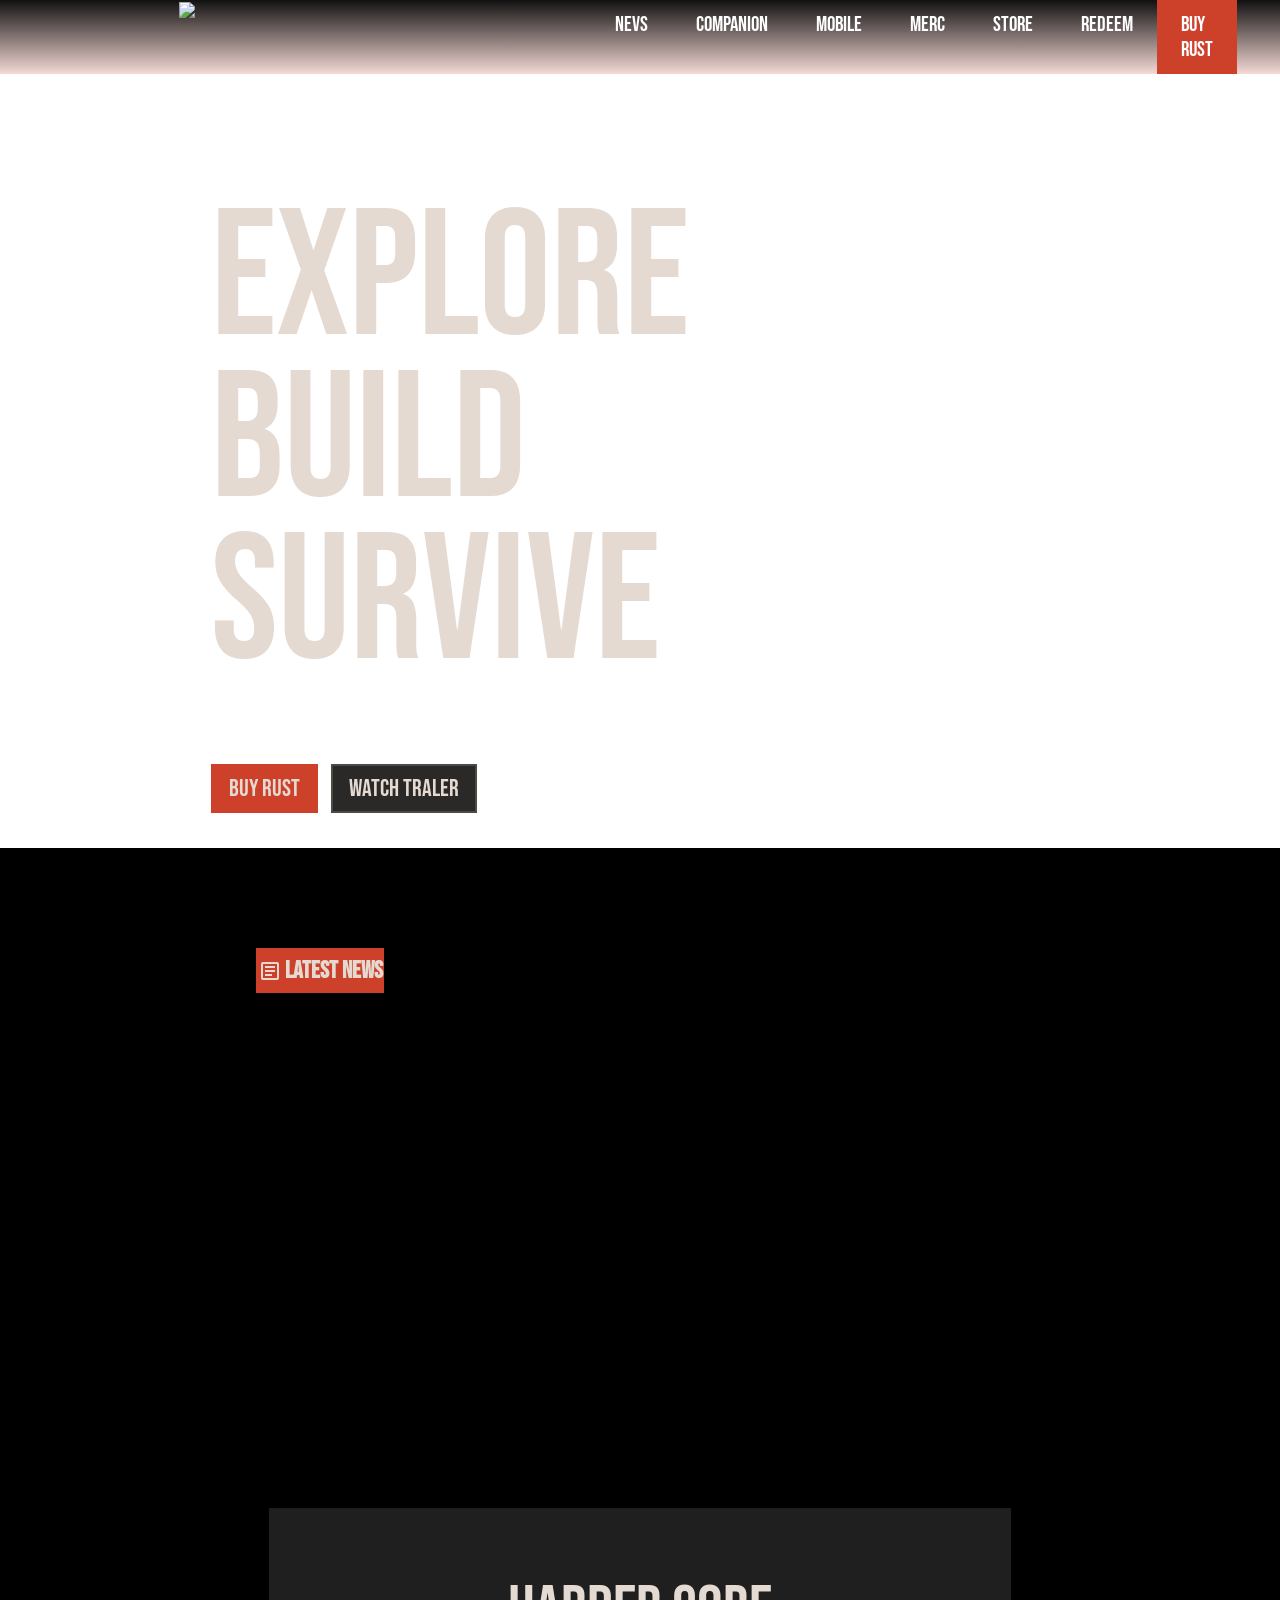
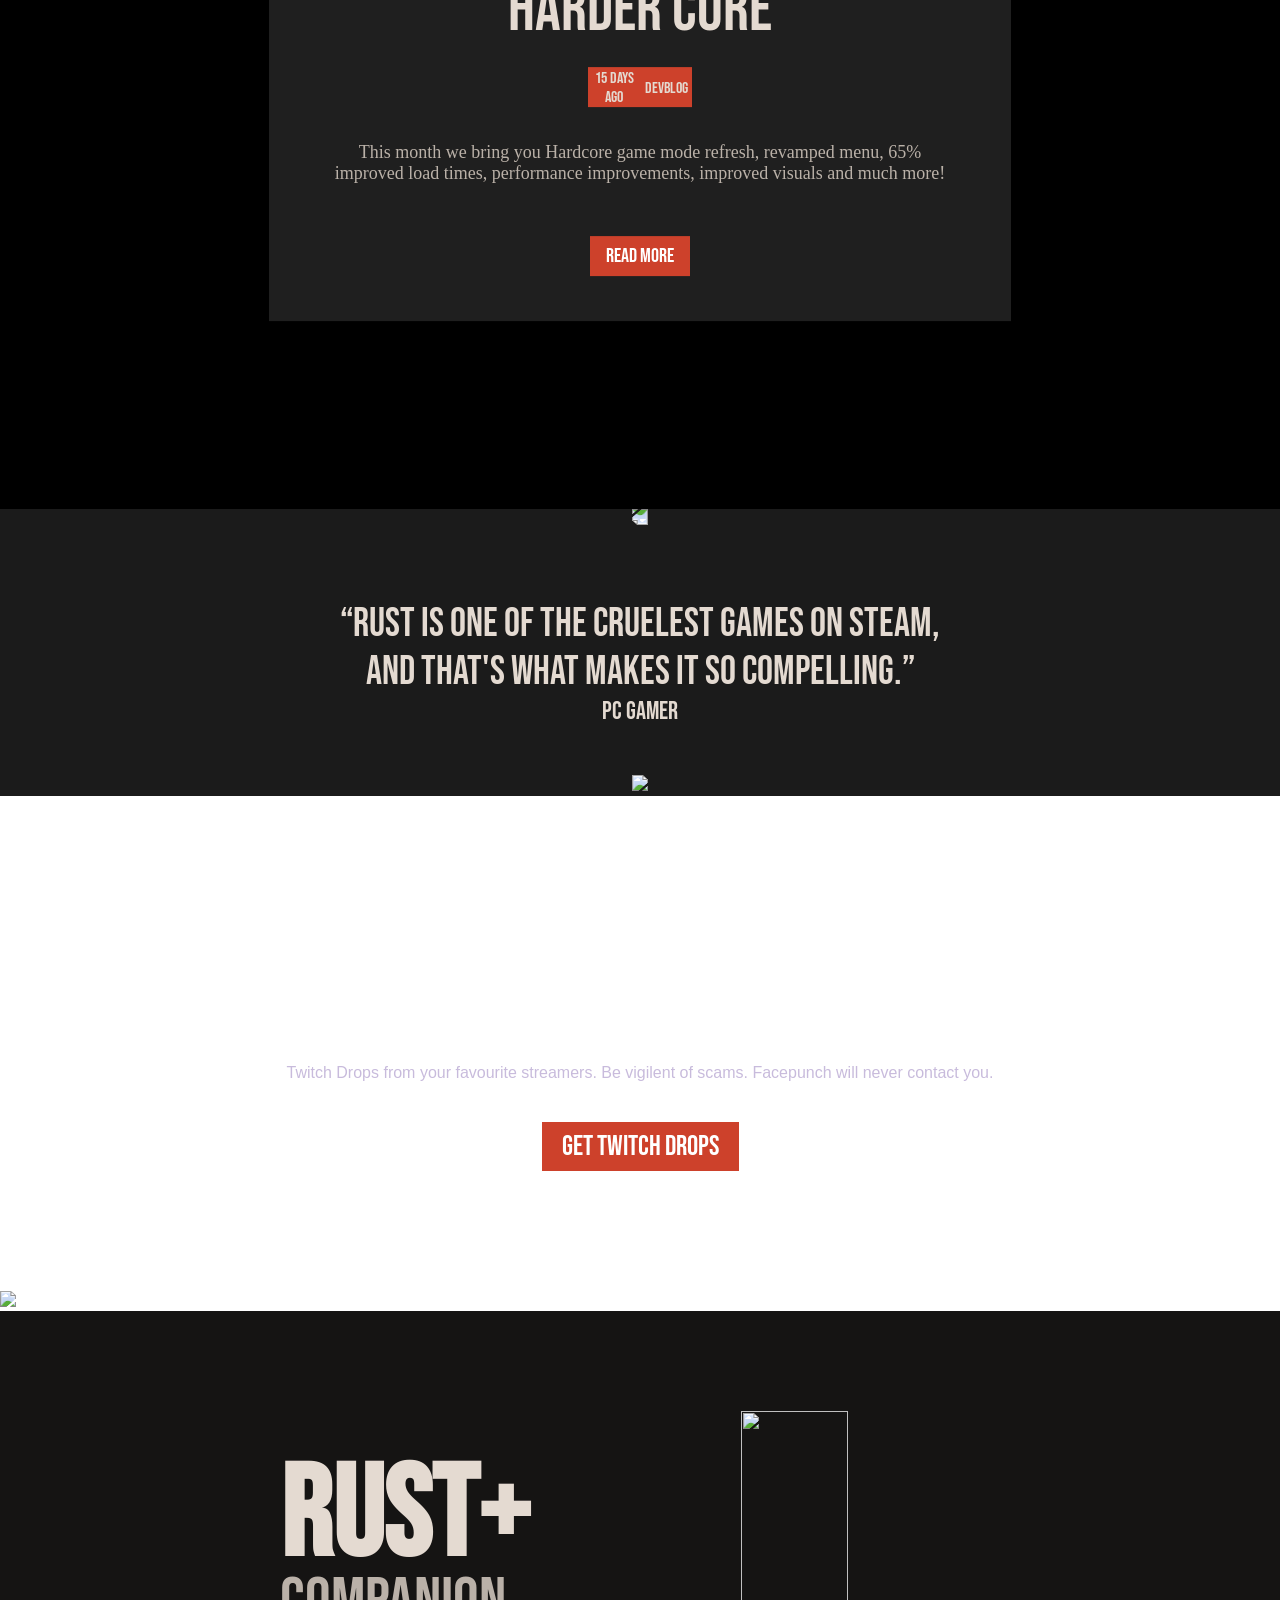
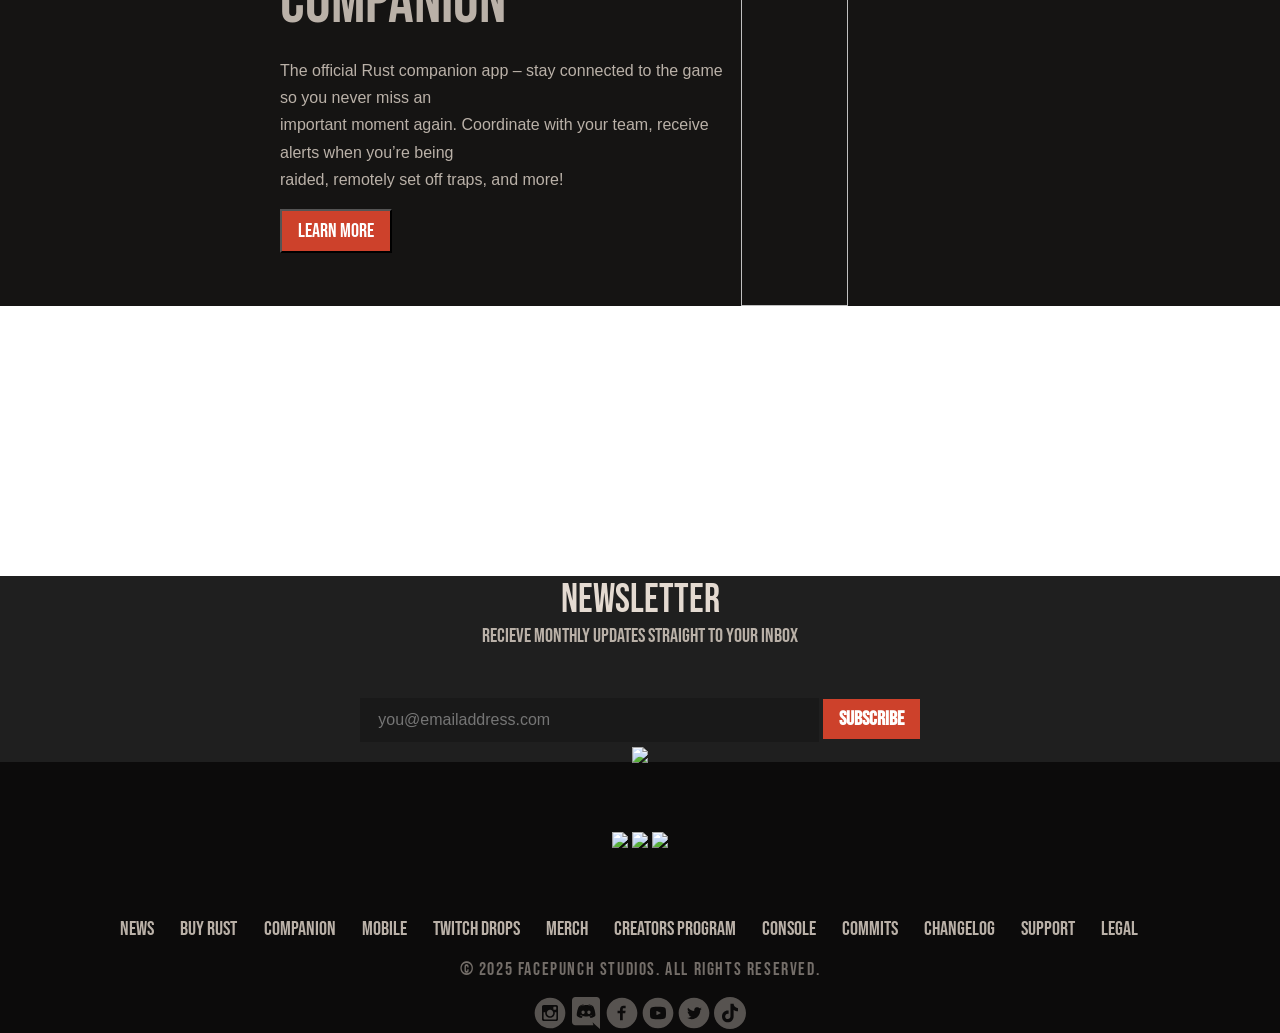
==== commit 827fb187: "sjfsjskvjv" ====
--- a/index.html
+++ b/index.html
@@ -109,19 +109,73 @@
                 <input placeholder="you@emailaddress.com" class="input-footer" />
                 <button class="button-sub">Subscribe</button>
                 <div class="PHOTO2">
-                <img src="https://files.facepunch.com/lewis/1b0311b1/bar-dark.svg" />
-            </div>
+                    <img src="https://files.facepunch.com/lewis/1b0311b1/bar-dark.svg" />
+                </div>
             </section>
         </main>
         <footer class="footer-all">
-            <div class="PHOTO2">
-            </div>
+            <div class="PHOTO2"></div>
             <div>
                 <img src="https://files.facepunch.com/lewis/1b1011b1/rust-brand.svg" />
                 <img src="https://files.facepunch.com/lewis/1b1011b1/cross.svg" />
                 <img src="https://files.facepunch.com/lewis/1b1011b1/facepunch-brand.svg" />
             </div>
+            <div class="footer-list">
+                <a href="nevs.html"> News </a>
+                <a href="https://store.steampowered.com/app/252490/Rust/">Buy Rust</a>
+                <a href="companion.html"> Companion </a>
+                <a href="mobile.html"> Mobile </a>
+                <a href="https://twitch.facepunch.com/"> Twitch Drops </a>
+                <a href="merc.html"> Merch </a>
+                <a href="https://facepunch.com/creators"> Creators Program </a>
+                <a href="https://rust.double11.com/"> Console </a>
+                <a href="https://commits.facepunch.com/"> Commits </a>
+                <a href="https://rust.facepunch.com/changes"> Changelog </a>
+                <a href="https://rust.facepunch.com/support"> Support </a>
+                <a> Legal </a>
+            </div>
+            <div>
+            <div>
+                <p class="p-footer">© 2025 Facepunch Studios. All rights reserved.</p>
+            </div>
+            <div class="icons-footer">
+                <svg width="32" height="32" viewBox="0 0 32 32" fill="#575350" xmlns="http://www.w3.org/2000/svg">
+                    <path
+                        d="M20.8001 15.9996C20.8001 17.2727 20.2944 18.4936 19.3942 19.3938C18.4941 20.2939 17.2732 20.7996 16.0001 20.7996C14.7271 20.7996 13.5062 20.2939 12.606 19.3938C11.7058 18.4936 11.2001 17.2727 11.2001 15.9996C11.2001 15.726 11.2289 15.4588 11.2785 15.1996H9.60014V21.5948C9.60014 22.0396 9.96014 22.3996 10.4049 22.3996H21.5969C21.8101 22.3992 22.0144 22.3142 22.165 22.1634C22.3156 22.0125 22.4001 21.808 22.4001 21.5948V15.1996H20.7217C20.7713 15.4588 20.8001 15.726 20.8001 15.9996ZM16.0001 19.1996C16.4205 19.1995 16.8367 19.1166 17.225 18.9557C17.6133 18.7947 17.9661 18.5589 18.2632 18.2616C18.5604 17.9643 18.796 17.6114 18.9568 17.223C19.1176 16.8346 19.2002 16.4184 19.2001 15.998C19.2 15.5777 19.1171 15.1615 18.9562 14.7732C18.7952 14.3849 18.5594 14.0321 18.2621 13.735C17.9648 13.4378 17.6119 13.2021 17.2235 13.0414C16.8351 12.8806 16.4189 12.7979 15.9985 12.798C15.1496 12.7983 14.3356 13.1357 13.7355 13.7361C13.1353 14.3365 12.7983 15.1507 12.7985 15.9996C12.7987 16.8486 13.1362 17.6626 13.7366 18.2627C14.337 18.8628 15.1512 19.1999 16.0001 19.1996ZM19.8401 12.6396H21.7585C21.886 12.6396 22.0082 12.5891 22.0985 12.4992C22.1888 12.4092 22.2397 12.2871 22.2401 12.1596V10.2412C22.2401 10.1135 22.1894 9.99102 22.0991 9.90071C22.0088 9.81039 21.8863 9.75965 21.7585 9.75965H19.8401C19.7124 9.75965 19.5899 9.81039 19.4996 9.90071C19.4093 9.99102 19.3585 10.1135 19.3585 10.2412V12.1596C19.3601 12.4236 19.5761 12.6396 19.8401 12.6396ZM16.0001 0.639648C11.9264 0.639648 8.01953 2.25793 5.13898 5.13849C2.25842 8.01905 0.640137 11.9259 0.640137 15.9996C0.640137 20.0734 2.25842 23.9802 5.13898 26.8608C8.01953 29.7414 11.9264 31.3596 16.0001 31.3596C18.0172 31.3596 20.0146 30.9623 21.8782 30.1904C23.7417 29.4185 25.435 28.2871 26.8613 26.8608C28.2876 25.4345 29.419 23.7412 30.1909 21.8777C30.9628 20.0141 31.3601 18.0168 31.3601 15.9996C31.3601 13.9825 30.9628 11.9852 30.1909 10.1216C29.419 8.25807 28.2876 6.5648 26.8613 5.13849C25.435 3.71218 23.7417 2.58077 21.8782 1.80886C20.0146 1.03695 18.0172 0.639648 16.0001 0.639648ZM24.0001 22.222C24.0001 23.1996 23.2001 23.9996 22.2225 23.9996H9.77774C8.80014 23.9996 8.00014 23.1996 8.00014 22.222V9.77725C8.00014 8.79965 8.80014 7.99965 9.77774 7.99965H22.2225C23.2001 7.99965 24.0001 8.79965 24.0001 9.77725V22.222Z"></path>
+                </svg>
+                <svg width="32" height="32" viewBox="0 0 32 32" fill="#575350" xmlns="http://www.w3.org/2000/svg">
+                    <path
+                        d="M13.1042 13.4238C12.1922 13.4238 11.4722 14.2238 11.4722 15.1998C11.4722 16.1758 12.2082 16.9758 13.1042 16.9758C14.0162 16.9758 14.7362 16.1758 14.7362 15.1998C14.7522 14.2238 14.0162 13.4238 13.1042 13.4238ZM18.9442 13.4238C18.0322 13.4238 17.3122 14.2238 17.3122 15.1998C17.3122 16.1758 18.0482 16.9758 18.9442 16.9758C19.8562 16.9758 20.5762 16.1758 20.5762 15.1998C20.5762 14.2238 19.8562 13.4238 18.9442 13.4238Z"></path>
+                    <path
+                        d="M26.72 0H5.28C3.472 0 2 1.472 2 3.296V24.928C2 26.752 3.472 28.224 5.28 28.224H23.424L22.576 25.264L24.624 27.168L26.56 28.96L30 32V3.296C30 1.472 28.528 0 26.72 0ZM20.544 20.896C20.544 20.896 19.968 20.208 19.488 19.6C21.584 19.008 22.384 17.696 22.384 17.696C21.728 18.128 21.104 18.432 20.544 18.64C19.744 18.976 18.976 19.2 18.224 19.328C16.8537 19.5803 15.4483 19.5749 14.08 19.312C13.2767 19.1548 12.4894 18.9245 11.728 18.624C11.3267 18.4697 10.9364 18.2879 10.56 18.08C10.512 18.048 10.464 18.032 10.416 18C10.384 17.984 10.368 17.968 10.352 17.952C10.064 17.792 9.904 17.68 9.904 17.68C9.904 17.68 10.672 18.96 12.704 19.568C12.224 20.176 11.632 20.896 11.632 20.896C8.096 20.784 6.752 18.464 6.752 18.464C6.752 13.312 9.056 9.136 9.056 9.136C11.36 7.408 13.552 7.456 13.552 7.456L13.712 7.648C10.832 8.48 9.504 9.744 9.504 9.744C9.504 9.744 9.856 9.552 10.448 9.28C12.16 8.528 13.52 8.32 14.08 8.272C14.176 8.256 14.256 8.24 14.352 8.24C17.1266 7.86446 19.9483 8.39179 22.4 9.744C22.4 9.744 21.136 8.544 18.416 7.712L18.64 7.456C18.64 7.456 20.832 7.408 23.136 9.136C23.136 9.136 25.44 13.312 25.44 18.464C25.44 18.464 24.08 20.784 20.544 20.896Z"></path>
+                </svg>
+                <svg width="32" height="32" viewBox="0 0 32 32" fill="#575350" xmlns="http://www.w3.org/2000/svg">
+                    <path
+                        d="M16.0001 0.639648C7.51694 0.639648 0.640137 7.51645 0.640137 15.9996C0.640137 24.4828 7.51694 31.3596 16.0001 31.3596C24.4833 31.3596 31.3601 24.4828 31.3601 15.9996C31.3601 7.51645 24.4833 0.639648 16.0001 0.639648ZM19.6385 11.254H17.3297C17.0561 11.254 16.7521 11.614 16.7521 12.0924V13.7596H19.6401L19.2033 16.1372H16.7521V23.2748H14.0273V16.1372H11.5553V13.7596H14.0273V12.3612C14.0273 10.3548 15.4193 8.72445 17.3297 8.72445H19.6385V11.254Z"></path>
+                </svg>
+                <svg width="32" height="32" viewBox="0 0 32 32" fill="#575350" xmlns="http://www.w3.org/2000/svg">
+                    <path
+                        d="M18.5644 15.7324L14.9708 14.0556C14.6572 13.91 14.3996 14.0732 14.3996 14.4204V17.5788C14.3996 17.926 14.6572 18.0892 14.9708 17.9436L18.5628 16.2668C18.878 16.1196 18.878 15.8796 18.5644 15.7324ZM15.9996 0.639648C7.51645 0.639648 0.639648 7.51645 0.639648 15.9996C0.639648 24.4828 7.51645 31.3596 15.9996 31.3596C24.4828 31.3596 31.3596 24.4828 31.3596 15.9996C31.3596 7.51645 24.4828 0.639648 15.9996 0.639648ZM15.9996 22.2396C8.13725 22.2396 7.99965 21.5308 7.99965 15.9996C7.99965 10.4684 8.13725 9.75965 15.9996 9.75965C23.862 9.75965 23.9996 10.4684 23.9996 15.9996C23.9996 21.5308 23.862 22.2396 15.9996 22.2396Z"></path>
+                </svg>
+                <svg width="32" height="32" viewBox="0 0 32 32" fill="#575350" xmlns="http://www.w3.org/2000/svg">
+                    <path
+                        d="M16.0001 0.639648C7.51694 0.639648 0.640137 7.51645 0.640137 15.9996C0.640137 24.4828 7.51694 31.3596 16.0001 31.3596C24.4833 31.3596 31.3601 24.4828 31.3601 15.9996C31.3601 7.51645 24.4833 0.639648 16.0001 0.639648ZM22.2481 13.222C22.2545 13.3532 22.2561 13.4844 22.2561 13.6124C22.2561 17.6124 19.2145 22.222 13.6497 22.222C12.0054 22.2248 10.3953 21.7525 9.01294 20.862C9.24814 20.8908 9.48974 20.902 9.73454 20.902C11.1521 20.902 12.4561 20.4204 13.4913 19.6076C12.8605 19.5953 12.2492 19.3864 11.7427 19.0101C11.2362 18.6338 10.8597 18.1089 10.6657 17.5084C11.1188 17.5946 11.5855 17.5765 12.0305 17.4556C11.3458 17.3172 10.7301 16.9462 10.2877 16.4055C9.84528 15.8649 9.60351 15.1878 9.60334 14.4892V14.4524C10.0113 14.678 10.4785 14.8156 10.9745 14.8316C10.3326 14.4043 9.87819 13.7479 9.70421 12.9967C9.53022 12.2454 9.64982 11.4561 10.0385 10.79C10.7985 11.7244 11.7462 12.4888 12.8202 13.0337C13.8943 13.5786 15.0709 13.8919 16.2737 13.9532C16.1208 13.3041 16.1866 12.6227 16.461 12.0149C16.7353 11.407 17.2027 10.9068 17.7906 10.5921C18.3786 10.2773 19.054 10.1656 19.712 10.2743C20.3699 10.383 20.9735 10.7061 21.4289 11.1932C22.106 11.0593 22.7553 10.8109 23.3489 10.4588C23.1233 11.1599 22.6508 11.7551 22.0193 12.134C22.6191 12.0618 23.2047 11.9006 23.7569 11.6556C23.3513 12.2635 22.8404 12.7939 22.2481 13.222Z"></path>
+                </svg>
+                <svg width="32" height="32" viewBox="0 0 32 32" fill="#575350" xmlns="http://www.w3.org/2000/svg">
+                    <g clip-path="url(#clip0_660_65)">
+                        <path
+                            fill-rule="evenodd"
+                            clip-rule="evenodd"
+                            d="M16 0C7.16344 0 0 7.16344 0 16C0 24.8366 7.16344 32 16 32C24.8366 32 32 24.8366 32 16C32 7.16344 24.8366 0 16 0ZM19.6122 6.66667C19.612 7.74252 19.9964 8.78183 20.6939 9.59111C22.0816 11.2193 24 11.1259 24 11.1259V14.3304C22.4259 14.3331 20.8908 13.8324 19.6122 12.8993V19.4222C19.6122 22.6889 17.0102 25.3333 13.8061 25.3333C10.8163 25.3333 8 22.8756 8 19.4222C8 15.8756 11.0816 13.0963 14.602 13.5733V16.8504C12.8571 16.3007 11.1633 17.6385 11.1633 19.4222C11.1633 20.9156 12.3673 22.1185 13.8163 22.1185C14.5015 22.1184 15.1599 21.8481 15.6528 21.3645C16.1458 20.8809 16.4349 20.2218 16.4592 19.5259V6.66667H19.6122Z"></path>
+                    </g>
+                    <defs>
+                        <clipPath id="clip0_660_65">
+                            <rect width="32" height="32" fill="white"></rect>
+                        </clipPath>
+                    </defs>
+                </svg>
+            </div>
+            </div>
         </footer>
     </body>
 </html>
-<!--добавити підсвічування-->
--- a/styles.css
+++ b/styles.css
@@ -318,3 +318,26 @@
     text-align: center;
     padding-top: 70px;
 }
+.footer-list a{
+    text-decoration: none;
+    color: #bab1a8;
+    font-family: "Bebas Neue", sans-serif;
+     font-size: 20px;
+    margin-right: 23px
+}
+.footer-list{
+    margin-top: 65px;
+}
+.footer-list a:hover{
+ color:#e4dad1
+}
+.p-footer{
+    color: rgba(186, 177, 168, .6);
+    font-size: 1.1rem;
+    letter-spacing: .1rem;
+    font-family: "Bebas Neue", sans-serif;
+
+}
+.icons-footer{
+
+}
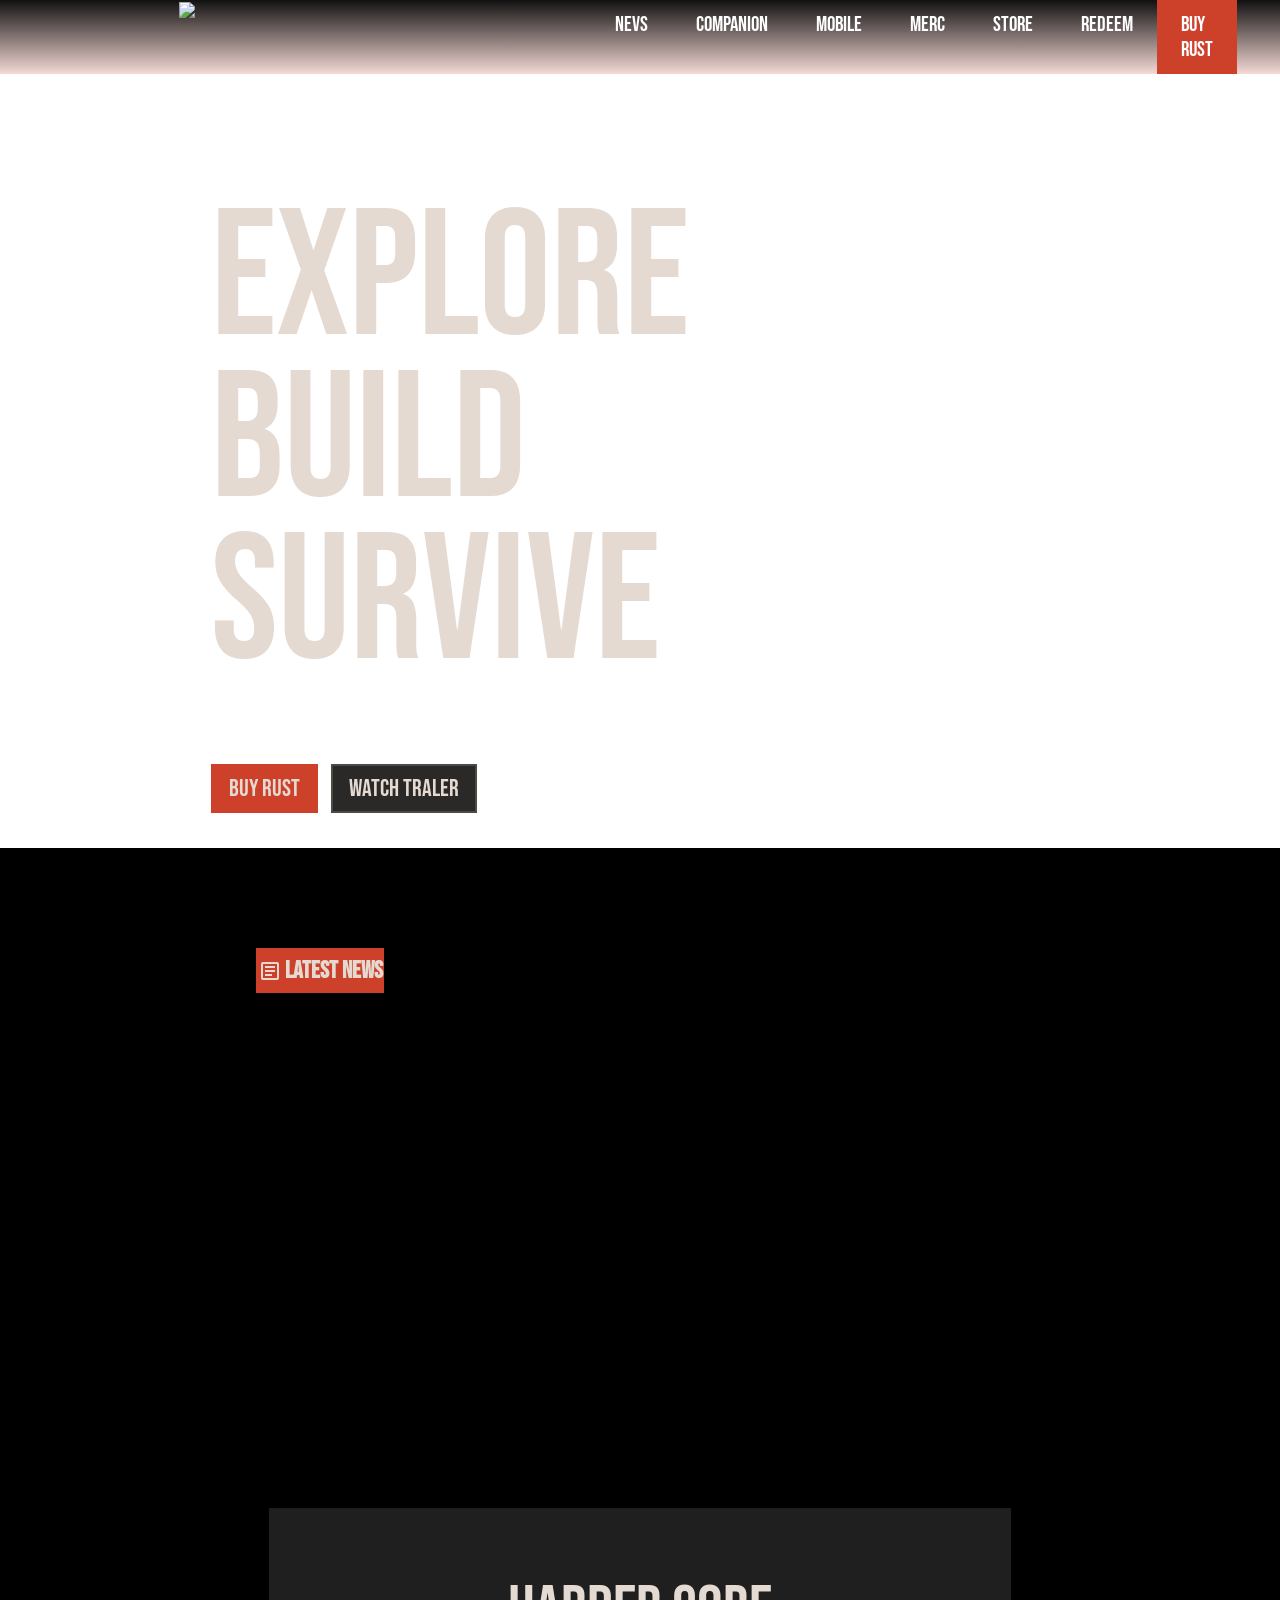
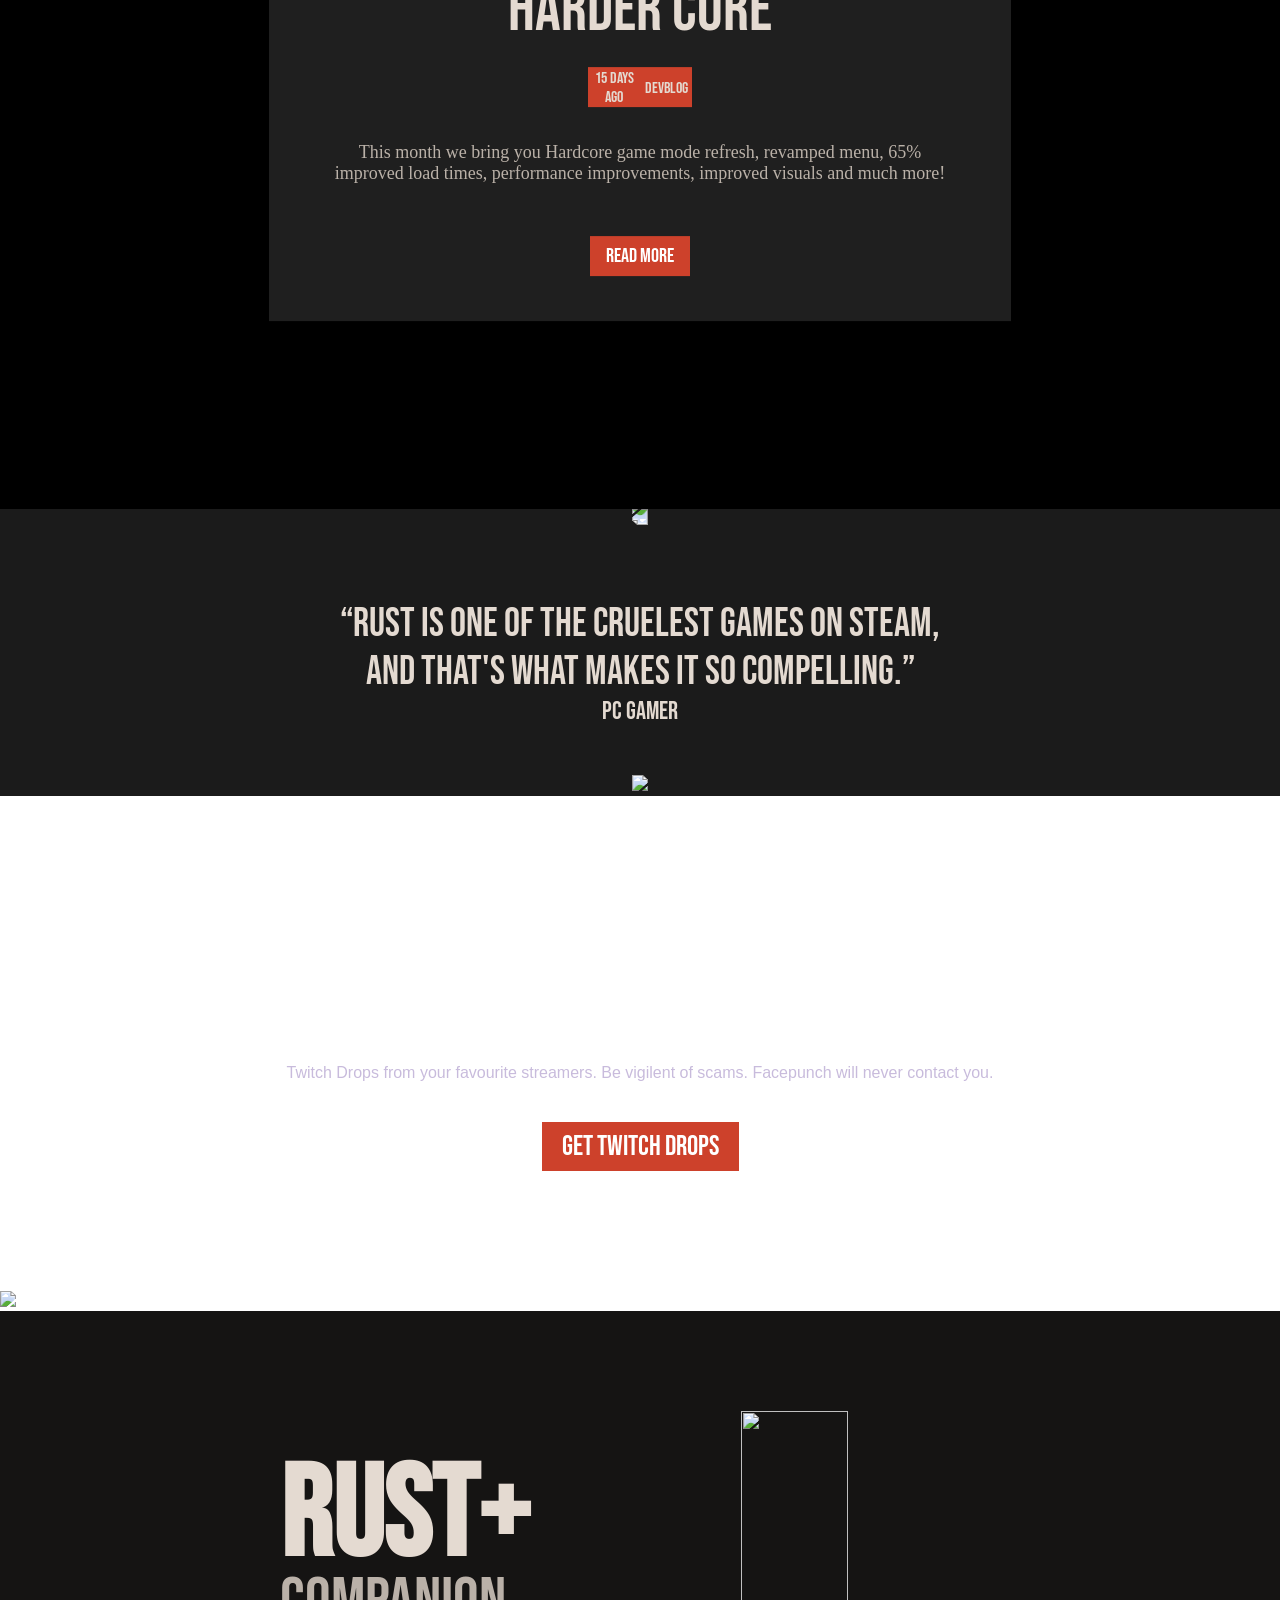
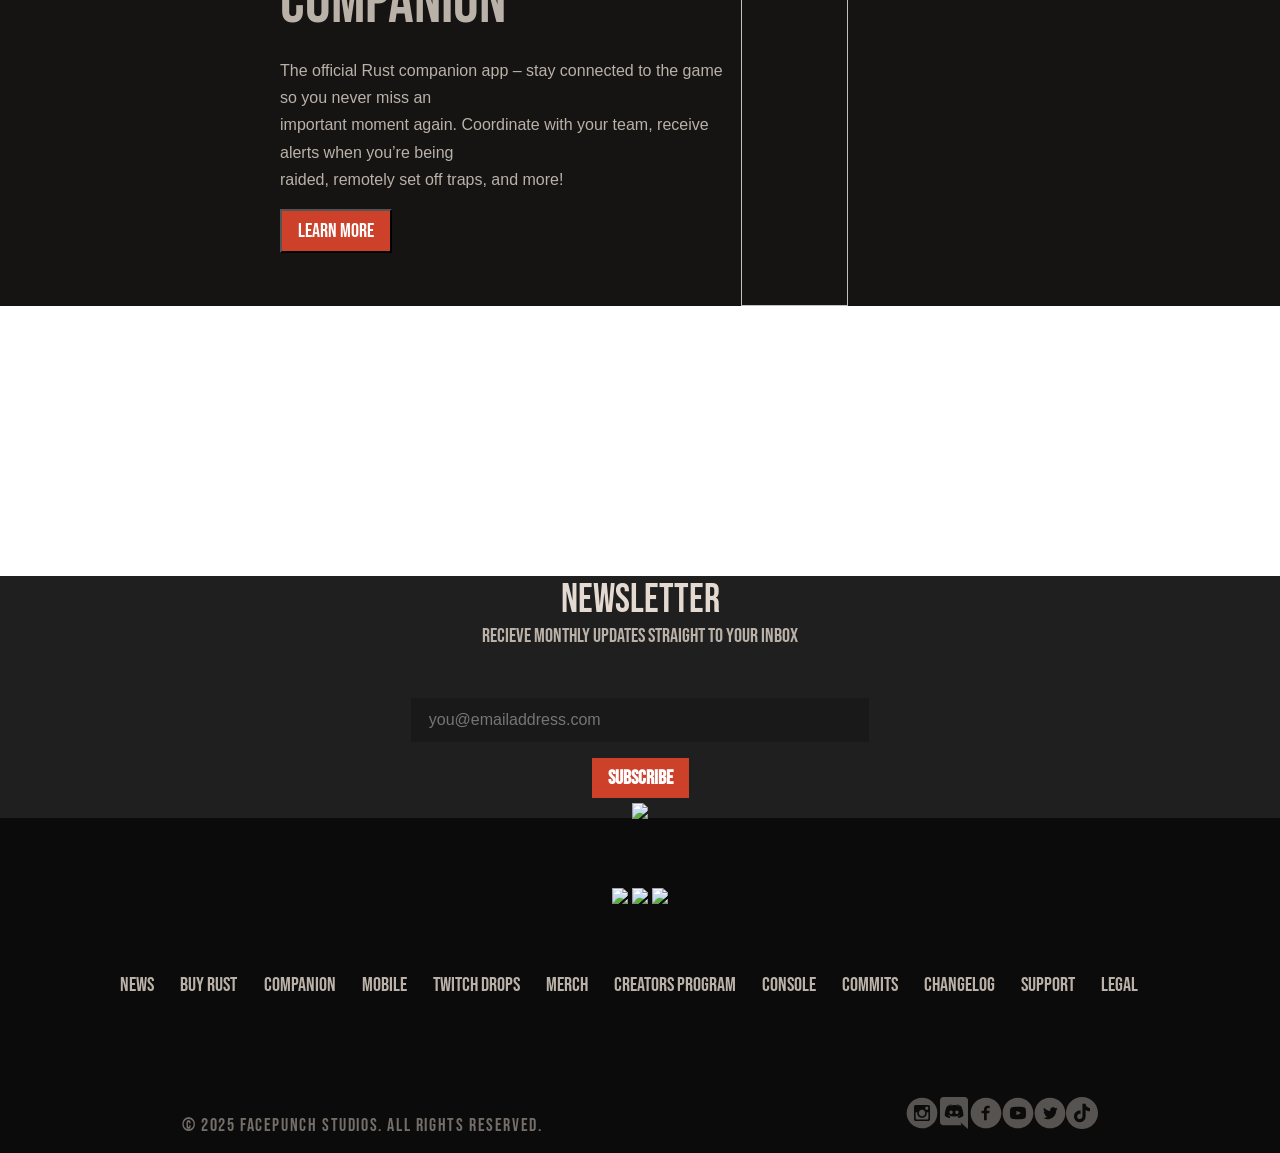
==== commit bf8cadee: "initial  coomit" ====
--- a/index.html
+++ b/index.html
@@ -106,7 +106,8 @@
             <section class="section5">
                 <h3 class="text-h3-sec5">Newsletter</h3>
                 <p class="text-foteer">Recieve monthly updates straight to your inbox</p>
-                <input placeholder="you@emailaddress.com" class="input-footer" />
+                <input placeholder="you@emailaddress.com" class="input-footer" id="id-impyt" />
+                <p id="impyt-id"></p>
                 <button class="button-sub">Subscribe</button>
                 <div class="PHOTO2">
                     <img src="https://files.facepunch.com/lewis/1b0311b1/bar-dark.svg" />
@@ -134,47 +135,47 @@
                 <a href="https://rust.facepunch.com/support"> Support </a>
                 <a> Legal </a>
             </div>
-            <div>
-            <div>
-                <p class="p-footer">© 2025 Facepunch Studios. All rights reserved.</p>
-            </div>
             <div class="icons-footer">
-                <svg width="32" height="32" viewBox="0 0 32 32" fill="#575350" xmlns="http://www.w3.org/2000/svg">
-                    <path
-                        d="M20.8001 15.9996C20.8001 17.2727 20.2944 18.4936 19.3942 19.3938C18.4941 20.2939 17.2732 20.7996 16.0001 20.7996C14.7271 20.7996 13.5062 20.2939 12.606 19.3938C11.7058 18.4936 11.2001 17.2727 11.2001 15.9996C11.2001 15.726 11.2289 15.4588 11.2785 15.1996H9.60014V21.5948C9.60014 22.0396 9.96014 22.3996 10.4049 22.3996H21.5969C21.8101 22.3992 22.0144 22.3142 22.165 22.1634C22.3156 22.0125 22.4001 21.808 22.4001 21.5948V15.1996H20.7217C20.7713 15.4588 20.8001 15.726 20.8001 15.9996ZM16.0001 19.1996C16.4205 19.1995 16.8367 19.1166 17.225 18.9557C17.6133 18.7947 17.9661 18.5589 18.2632 18.2616C18.5604 17.9643 18.796 17.6114 18.9568 17.223C19.1176 16.8346 19.2002 16.4184 19.2001 15.998C19.2 15.5777 19.1171 15.1615 18.9562 14.7732C18.7952 14.3849 18.5594 14.0321 18.2621 13.735C17.9648 13.4378 17.6119 13.2021 17.2235 13.0414C16.8351 12.8806 16.4189 12.7979 15.9985 12.798C15.1496 12.7983 14.3356 13.1357 13.7355 13.7361C13.1353 14.3365 12.7983 15.1507 12.7985 15.9996C12.7987 16.8486 13.1362 17.6626 13.7366 18.2627C14.337 18.8628 15.1512 19.1999 16.0001 19.1996ZM19.8401 12.6396H21.7585C21.886 12.6396 22.0082 12.5891 22.0985 12.4992C22.1888 12.4092 22.2397 12.2871 22.2401 12.1596V10.2412C22.2401 10.1135 22.1894 9.99102 22.0991 9.90071C22.0088 9.81039 21.8863 9.75965 21.7585 9.75965H19.8401C19.7124 9.75965 19.5899 9.81039 19.4996 9.90071C19.4093 9.99102 19.3585 10.1135 19.3585 10.2412V12.1596C19.3601 12.4236 19.5761 12.6396 19.8401 12.6396ZM16.0001 0.639648C11.9264 0.639648 8.01953 2.25793 5.13898 5.13849C2.25842 8.01905 0.640137 11.9259 0.640137 15.9996C0.640137 20.0734 2.25842 23.9802 5.13898 26.8608C8.01953 29.7414 11.9264 31.3596 16.0001 31.3596C18.0172 31.3596 20.0146 30.9623 21.8782 30.1904C23.7417 29.4185 25.435 28.2871 26.8613 26.8608C28.2876 25.4345 29.419 23.7412 30.1909 21.8777C30.9628 20.0141 31.3601 18.0168 31.3601 15.9996C31.3601 13.9825 30.9628 11.9852 30.1909 10.1216C29.419 8.25807 28.2876 6.5648 26.8613 5.13849C25.435 3.71218 23.7417 2.58077 21.8782 1.80886C20.0146 1.03695 18.0172 0.639648 16.0001 0.639648ZM24.0001 22.222C24.0001 23.1996 23.2001 23.9996 22.2225 23.9996H9.77774C8.80014 23.9996 8.00014 23.1996 8.00014 22.222V9.77725C8.00014 8.79965 8.80014 7.99965 9.77774 7.99965H22.2225C23.2001 7.99965 24.0001 8.79965 24.0001 9.77725V22.222Z"></path>
-                </svg>
-                <svg width="32" height="32" viewBox="0 0 32 32" fill="#575350" xmlns="http://www.w3.org/2000/svg">
-                    <path
-                        d="M13.1042 13.4238C12.1922 13.4238 11.4722 14.2238 11.4722 15.1998C11.4722 16.1758 12.2082 16.9758 13.1042 16.9758C14.0162 16.9758 14.7362 16.1758 14.7362 15.1998C14.7522 14.2238 14.0162 13.4238 13.1042 13.4238ZM18.9442 13.4238C18.0322 13.4238 17.3122 14.2238 17.3122 15.1998C17.3122 16.1758 18.0482 16.9758 18.9442 16.9758C19.8562 16.9758 20.5762 16.1758 20.5762 15.1998C20.5762 14.2238 19.8562 13.4238 18.9442 13.4238Z"></path>
-                    <path
-                        d="M26.72 0H5.28C3.472 0 2 1.472 2 3.296V24.928C2 26.752 3.472 28.224 5.28 28.224H23.424L22.576 25.264L24.624 27.168L26.56 28.96L30 32V3.296C30 1.472 28.528 0 26.72 0ZM20.544 20.896C20.544 20.896 19.968 20.208 19.488 19.6C21.584 19.008 22.384 17.696 22.384 17.696C21.728 18.128 21.104 18.432 20.544 18.64C19.744 18.976 18.976 19.2 18.224 19.328C16.8537 19.5803 15.4483 19.5749 14.08 19.312C13.2767 19.1548 12.4894 18.9245 11.728 18.624C11.3267 18.4697 10.9364 18.2879 10.56 18.08C10.512 18.048 10.464 18.032 10.416 18C10.384 17.984 10.368 17.968 10.352 17.952C10.064 17.792 9.904 17.68 9.904 17.68C9.904 17.68 10.672 18.96 12.704 19.568C12.224 20.176 11.632 20.896 11.632 20.896C8.096 20.784 6.752 18.464 6.752 18.464C6.752 13.312 9.056 9.136 9.056 9.136C11.36 7.408 13.552 7.456 13.552 7.456L13.712 7.648C10.832 8.48 9.504 9.744 9.504 9.744C9.504 9.744 9.856 9.552 10.448 9.28C12.16 8.528 13.52 8.32 14.08 8.272C14.176 8.256 14.256 8.24 14.352 8.24C17.1266 7.86446 19.9483 8.39179 22.4 9.744C22.4 9.744 21.136 8.544 18.416 7.712L18.64 7.456C18.64 7.456 20.832 7.408 23.136 9.136C23.136 9.136 25.44 13.312 25.44 18.464C25.44 18.464 24.08 20.784 20.544 20.896Z"></path>
-                </svg>
-                <svg width="32" height="32" viewBox="0 0 32 32" fill="#575350" xmlns="http://www.w3.org/2000/svg">
-                    <path
-                        d="M16.0001 0.639648C7.51694 0.639648 0.640137 7.51645 0.640137 15.9996C0.640137 24.4828 7.51694 31.3596 16.0001 31.3596C24.4833 31.3596 31.3601 24.4828 31.3601 15.9996C31.3601 7.51645 24.4833 0.639648 16.0001 0.639648ZM19.6385 11.254H17.3297C17.0561 11.254 16.7521 11.614 16.7521 12.0924V13.7596H19.6401L19.2033 16.1372H16.7521V23.2748H14.0273V16.1372H11.5553V13.7596H14.0273V12.3612C14.0273 10.3548 15.4193 8.72445 17.3297 8.72445H19.6385V11.254Z"></path>
-                </svg>
-                <svg width="32" height="32" viewBox="0 0 32 32" fill="#575350" xmlns="http://www.w3.org/2000/svg">
-                    <path
-                        d="M18.5644 15.7324L14.9708 14.0556C14.6572 13.91 14.3996 14.0732 14.3996 14.4204V17.5788C14.3996 17.926 14.6572 18.0892 14.9708 17.9436L18.5628 16.2668C18.878 16.1196 18.878 15.8796 18.5644 15.7324ZM15.9996 0.639648C7.51645 0.639648 0.639648 7.51645 0.639648 15.9996C0.639648 24.4828 7.51645 31.3596 15.9996 31.3596C24.4828 31.3596 31.3596 24.4828 31.3596 15.9996C31.3596 7.51645 24.4828 0.639648 15.9996 0.639648ZM15.9996 22.2396C8.13725 22.2396 7.99965 21.5308 7.99965 15.9996C7.99965 10.4684 8.13725 9.75965 15.9996 9.75965C23.862 9.75965 23.9996 10.4684 23.9996 15.9996C23.9996 21.5308 23.862 22.2396 15.9996 22.2396Z"></path>
-                </svg>
-                <svg width="32" height="32" viewBox="0 0 32 32" fill="#575350" xmlns="http://www.w3.org/2000/svg">
-                    <path
-                        d="M16.0001 0.639648C7.51694 0.639648 0.640137 7.51645 0.640137 15.9996C0.640137 24.4828 7.51694 31.3596 16.0001 31.3596C24.4833 31.3596 31.3601 24.4828 31.3601 15.9996C31.3601 7.51645 24.4833 0.639648 16.0001 0.639648ZM22.2481 13.222C22.2545 13.3532 22.2561 13.4844 22.2561 13.6124C22.2561 17.6124 19.2145 22.222 13.6497 22.222C12.0054 22.2248 10.3953 21.7525 9.01294 20.862C9.24814 20.8908 9.48974 20.902 9.73454 20.902C11.1521 20.902 12.4561 20.4204 13.4913 19.6076C12.8605 19.5953 12.2492 19.3864 11.7427 19.0101C11.2362 18.6338 10.8597 18.1089 10.6657 17.5084C11.1188 17.5946 11.5855 17.5765 12.0305 17.4556C11.3458 17.3172 10.7301 16.9462 10.2877 16.4055C9.84528 15.8649 9.60351 15.1878 9.60334 14.4892V14.4524C10.0113 14.678 10.4785 14.8156 10.9745 14.8316C10.3326 14.4043 9.87819 13.7479 9.70421 12.9967C9.53022 12.2454 9.64982 11.4561 10.0385 10.79C10.7985 11.7244 11.7462 12.4888 12.8202 13.0337C13.8943 13.5786 15.0709 13.8919 16.2737 13.9532C16.1208 13.3041 16.1866 12.6227 16.461 12.0149C16.7353 11.407 17.2027 10.9068 17.7906 10.5921C18.3786 10.2773 19.054 10.1656 19.712 10.2743C20.3699 10.383 20.9735 10.7061 21.4289 11.1932C22.106 11.0593 22.7553 10.8109 23.3489 10.4588C23.1233 11.1599 22.6508 11.7551 22.0193 12.134C22.6191 12.0618 23.2047 11.9006 23.7569 11.6556C23.3513 12.2635 22.8404 12.7939 22.2481 13.222Z"></path>
-                </svg>
-                <svg width="32" height="32" viewBox="0 0 32 32" fill="#575350" xmlns="http://www.w3.org/2000/svg">
-                    <g clip-path="url(#clip0_660_65)">
+                <div>
+                    <p class="p-footer">© 2025 Facepunch Studios. All rights reserved.</p>
+                </div>
+                <div class="icons-footer">
+                    <svg width="32" height="32" viewBox="0 0 32 32" fill="#575350" xmlns="http://www.w3.org/2000/svg">
                         <path
-                            fill-rule="evenodd"
-                            clip-rule="evenodd"
-                            d="M16 0C7.16344 0 0 7.16344 0 16C0 24.8366 7.16344 32 16 32C24.8366 32 32 24.8366 32 16C32 7.16344 24.8366 0 16 0ZM19.6122 6.66667C19.612 7.74252 19.9964 8.78183 20.6939 9.59111C22.0816 11.2193 24 11.1259 24 11.1259V14.3304C22.4259 14.3331 20.8908 13.8324 19.6122 12.8993V19.4222C19.6122 22.6889 17.0102 25.3333 13.8061 25.3333C10.8163 25.3333 8 22.8756 8 19.4222C8 15.8756 11.0816 13.0963 14.602 13.5733V16.8504C12.8571 16.3007 11.1633 17.6385 11.1633 19.4222C11.1633 20.9156 12.3673 22.1185 13.8163 22.1185C14.5015 22.1184 15.1599 21.8481 15.6528 21.3645C16.1458 20.8809 16.4349 20.2218 16.4592 19.5259V6.66667H19.6122Z"></path>
-                    </g>
-                    <defs>
-                        <clipPath id="clip0_660_65">
-                            <rect width="32" height="32" fill="white"></rect>
-                        </clipPath>
-                    </defs>
-                </svg>
-            </div>
+                            d="M20.8001 15.9996C20.8001 17.2727 20.2944 18.4936 19.3942 19.3938C18.4941 20.2939 17.2732 20.7996 16.0001 20.7996C14.7271 20.7996 13.5062 20.2939 12.606 19.3938C11.7058 18.4936 11.2001 17.2727 11.2001 15.9996C11.2001 15.726 11.2289 15.4588 11.2785 15.1996H9.60014V21.5948C9.60014 22.0396 9.96014 22.3996 10.4049 22.3996H21.5969C21.8101 22.3992 22.0144 22.3142 22.165 22.1634C22.3156 22.0125 22.4001 21.808 22.4001 21.5948V15.1996H20.7217C20.7713 15.4588 20.8001 15.726 20.8001 15.9996ZM16.0001 19.1996C16.4205 19.1995 16.8367 19.1166 17.225 18.9557C17.6133 18.7947 17.9661 18.5589 18.2632 18.2616C18.5604 17.9643 18.796 17.6114 18.9568 17.223C19.1176 16.8346 19.2002 16.4184 19.2001 15.998C19.2 15.5777 19.1171 15.1615 18.9562 14.7732C18.7952 14.3849 18.5594 14.0321 18.2621 13.735C17.9648 13.4378 17.6119 13.2021 17.2235 13.0414C16.8351 12.8806 16.4189 12.7979 15.9985 12.798C15.1496 12.7983 14.3356 13.1357 13.7355 13.7361C13.1353 14.3365 12.7983 15.1507 12.7985 15.9996C12.7987 16.8486 13.1362 17.6626 13.7366 18.2627C14.337 18.8628 15.1512 19.1999 16.0001 19.1996ZM19.8401 12.6396H21.7585C21.886 12.6396 22.0082 12.5891 22.0985 12.4992C22.1888 12.4092 22.2397 12.2871 22.2401 12.1596V10.2412C22.2401 10.1135 22.1894 9.99102 22.0991 9.90071C22.0088 9.81039 21.8863 9.75965 21.7585 9.75965H19.8401C19.7124 9.75965 19.5899 9.81039 19.4996 9.90071C19.4093 9.99102 19.3585 10.1135 19.3585 10.2412V12.1596C19.3601 12.4236 19.5761 12.6396 19.8401 12.6396ZM16.0001 0.639648C11.9264 0.639648 8.01953 2.25793 5.13898 5.13849C2.25842 8.01905 0.640137 11.9259 0.640137 15.9996C0.640137 20.0734 2.25842 23.9802 5.13898 26.8608C8.01953 29.7414 11.9264 31.3596 16.0001 31.3596C18.0172 31.3596 20.0146 30.9623 21.8782 30.1904C23.7417 29.4185 25.435 28.2871 26.8613 26.8608C28.2876 25.4345 29.419 23.7412 30.1909 21.8777C30.9628 20.0141 31.3601 18.0168 31.3601 15.9996C31.3601 13.9825 30.9628 11.9852 30.1909 10.1216C29.419 8.25807 28.2876 6.5648 26.8613 5.13849C25.435 3.71218 23.7417 2.58077 21.8782 1.80886C20.0146 1.03695 18.0172 0.639648 16.0001 0.639648ZM24.0001 22.222C24.0001 23.1996 23.2001 23.9996 22.2225 23.9996H9.77774C8.80014 23.9996 8.00014 23.1996 8.00014 22.222V9.77725C8.00014 8.79965 8.80014 7.99965 9.77774 7.99965H22.2225C23.2001 7.99965 24.0001 8.79965 24.0001 9.77725V22.222Z"></path>
+                    </svg>
+                    <svg width="32" height="32" viewBox="0 0 32 32" fill="#575350" xmlns="http://www.w3.org/2000/svg">
+                        <path
+                            d="M13.1042 13.4238C12.1922 13.4238 11.4722 14.2238 11.4722 15.1998C11.4722 16.1758 12.2082 16.9758 13.1042 16.9758C14.0162 16.9758 14.7362 16.1758 14.7362 15.1998C14.7522 14.2238 14.0162 13.4238 13.1042 13.4238ZM18.9442 13.4238C18.0322 13.4238 17.3122 14.2238 17.3122 15.1998C17.3122 16.1758 18.0482 16.9758 18.9442 16.9758C19.8562 16.9758 20.5762 16.1758 20.5762 15.1998C20.5762 14.2238 19.8562 13.4238 18.9442 13.4238Z"></path>
+                        <path
+                            d="M26.72 0H5.28C3.472 0 2 1.472 2 3.296V24.928C2 26.752 3.472 28.224 5.28 28.224H23.424L22.576 25.264L24.624 27.168L26.56 28.96L30 32V3.296C30 1.472 28.528 0 26.72 0ZM20.544 20.896C20.544 20.896 19.968 20.208 19.488 19.6C21.584 19.008 22.384 17.696 22.384 17.696C21.728 18.128 21.104 18.432 20.544 18.64C19.744 18.976 18.976 19.2 18.224 19.328C16.8537 19.5803 15.4483 19.5749 14.08 19.312C13.2767 19.1548 12.4894 18.9245 11.728 18.624C11.3267 18.4697 10.9364 18.2879 10.56 18.08C10.512 18.048 10.464 18.032 10.416 18C10.384 17.984 10.368 17.968 10.352 17.952C10.064 17.792 9.904 17.68 9.904 17.68C9.904 17.68 10.672 18.96 12.704 19.568C12.224 20.176 11.632 20.896 11.632 20.896C8.096 20.784 6.752 18.464 6.752 18.464C6.752 13.312 9.056 9.136 9.056 9.136C11.36 7.408 13.552 7.456 13.552 7.456L13.712 7.648C10.832 8.48 9.504 9.744 9.504 9.744C9.504 9.744 9.856 9.552 10.448 9.28C12.16 8.528 13.52 8.32 14.08 8.272C14.176 8.256 14.256 8.24 14.352 8.24C17.1266 7.86446 19.9483 8.39179 22.4 9.744C22.4 9.744 21.136 8.544 18.416 7.712L18.64 7.456C18.64 7.456 20.832 7.408 23.136 9.136C23.136 9.136 25.44 13.312 25.44 18.464C25.44 18.464 24.08 20.784 20.544 20.896Z"></path>
+                    </svg>
+                    <svg width="32" height="32" viewBox="0 0 32 32" fill="#575350" xmlns="http://www.w3.org/2000/svg">
+                        <path
+                            d="M16.0001 0.639648C7.51694 0.639648 0.640137 7.51645 0.640137 15.9996C0.640137 24.4828 7.51694 31.3596 16.0001 31.3596C24.4833 31.3596 31.3601 24.4828 31.3601 15.9996C31.3601 7.51645 24.4833 0.639648 16.0001 0.639648ZM19.6385 11.254H17.3297C17.0561 11.254 16.7521 11.614 16.7521 12.0924V13.7596H19.6401L19.2033 16.1372H16.7521V23.2748H14.0273V16.1372H11.5553V13.7596H14.0273V12.3612C14.0273 10.3548 15.4193 8.72445 17.3297 8.72445H19.6385V11.254Z"></path>
+                    </svg>
+                    <svg width="32" height="32" viewBox="0 0 32 32" fill="#575350" xmlns="http://www.w3.org/2000/svg">
+                        <path
+                            d="M18.5644 15.7324L14.9708 14.0556C14.6572 13.91 14.3996 14.0732 14.3996 14.4204V17.5788C14.3996 17.926 14.6572 18.0892 14.9708 17.9436L18.5628 16.2668C18.878 16.1196 18.878 15.8796 18.5644 15.7324ZM15.9996 0.639648C7.51645 0.639648 0.639648 7.51645 0.639648 15.9996C0.639648 24.4828 7.51645 31.3596 15.9996 31.3596C24.4828 31.3596 31.3596 24.4828 31.3596 15.9996C31.3596 7.51645 24.4828 0.639648 15.9996 0.639648ZM15.9996 22.2396C8.13725 22.2396 7.99965 21.5308 7.99965 15.9996C7.99965 10.4684 8.13725 9.75965 15.9996 9.75965C23.862 9.75965 23.9996 10.4684 23.9996 15.9996C23.9996 21.5308 23.862 22.2396 15.9996 22.2396Z"></path>
+                    </svg>
+                    <svg width="32" height="32" viewBox="0 0 32 32" fill="#575350" xmlns="http://www.w3.org/2000/svg">
+                        <path
+                            d="M16.0001 0.639648C7.51694 0.639648 0.640137 7.51645 0.640137 15.9996C0.640137 24.4828 7.51694 31.3596 16.0001 31.3596C24.4833 31.3596 31.3601 24.4828 31.3601 15.9996C31.3601 7.51645 24.4833 0.639648 16.0001 0.639648ZM22.2481 13.222C22.2545 13.3532 22.2561 13.4844 22.2561 13.6124C22.2561 17.6124 19.2145 22.222 13.6497 22.222C12.0054 22.2248 10.3953 21.7525 9.01294 20.862C9.24814 20.8908 9.48974 20.902 9.73454 20.902C11.1521 20.902 12.4561 20.4204 13.4913 19.6076C12.8605 19.5953 12.2492 19.3864 11.7427 19.0101C11.2362 18.6338 10.8597 18.1089 10.6657 17.5084C11.1188 17.5946 11.5855 17.5765 12.0305 17.4556C11.3458 17.3172 10.7301 16.9462 10.2877 16.4055C9.84528 15.8649 9.60351 15.1878 9.60334 14.4892V14.4524C10.0113 14.678 10.4785 14.8156 10.9745 14.8316C10.3326 14.4043 9.87819 13.7479 9.70421 12.9967C9.53022 12.2454 9.64982 11.4561 10.0385 10.79C10.7985 11.7244 11.7462 12.4888 12.8202 13.0337C13.8943 13.5786 15.0709 13.8919 16.2737 13.9532C16.1208 13.3041 16.1866 12.6227 16.461 12.0149C16.7353 11.407 17.2027 10.9068 17.7906 10.5921C18.3786 10.2773 19.054 10.1656 19.712 10.2743C20.3699 10.383 20.9735 10.7061 21.4289 11.1932C22.106 11.0593 22.7553 10.8109 23.3489 10.4588C23.1233 11.1599 22.6508 11.7551 22.0193 12.134C22.6191 12.0618 23.2047 11.9006 23.7569 11.6556C23.3513 12.2635 22.8404 12.7939 22.2481 13.222Z"></path>
+                    </svg>
+                    <svg width="32" height="32" viewBox="0 0 32 32" fill="#575350" xmlns="http://www.w3.org/2000/svg">
+                        <g clip-path="url(#clip0_660_65)">
+                            <path
+                                fill-rule="evenodd"
+                                clip-rule="evenodd"
+                                d="M16 0C7.16344 0 0 7.16344 0 16C0 24.8366 7.16344 32 16 32C24.8366 32 32 24.8366 32 16C32 7.16344 24.8366 0 16 0ZM19.6122 6.66667C19.612 7.74252 19.9964 8.78183 20.6939 9.59111C22.0816 11.2193 24 11.1259 24 11.1259V14.3304C22.4259 14.3331 20.8908 13.8324 19.6122 12.8993V19.4222C19.6122 22.6889 17.0102 25.3333 13.8061 25.3333C10.8163 25.3333 8 22.8756 8 19.4222C8 15.8756 11.0816 13.0963 14.602 13.5733V16.8504C12.8571 16.3007 11.1633 17.6385 11.1633 19.4222C11.1633 20.9156 12.3673 22.1185 13.8163 22.1185C14.5015 22.1184 15.1599 21.8481 15.6528 21.3645C16.1458 20.8809 16.4349 20.2218 16.4592 19.5259V6.66667H19.6122Z"></path>
+                        </g>
+                        <defs>
+                            <clipPath id="clip0_660_65">
+                                <rect width="32" height="32" fill="white"></rect>
+                            </clipPath>
+                        </defs>
+                    </svg>
+                </div>
             </div>
         </footer>
     </body>
--- a/styles.css
+++ b/styles.css
@@ -308,6 +308,7 @@
     padding: 8px 16px;
     border: 0;
     font-weight: 800;
+
 }
 .PHOTO2 img {
     width: 100%;
@@ -318,26 +319,30 @@
     text-align: center;
     padding-top: 70px;
 }
-.footer-list a{
+.footer-list a {
     text-decoration: none;
     color: #bab1a8;
     font-family: "Bebas Neue", sans-serif;
-     font-size: 20px;
-    margin-right: 23px
-}
-.footer-list{
+    font-size: 20px;
+    margin-right: 23px;
+}
+.footer-list {
     margin-top: 65px;
-}
-.footer-list a:hover{
- color:#e4dad1
-}
-.p-footer{
-    color: rgba(186, 177, 168, .6);
+    margin-bottom: 100px;
+}
+.footer-list a:hover {
+    color: #e4dad1;
+}
+.p-footer {
+    color: rgba(186, 177, 168, 0.6);
     font-size: 1.1rem;
-    letter-spacing: .1rem;
-    font-family: "Bebas Neue", sans-serif;
-
-}
-.icons-footer{
-
-}
+    letter-spacing: 0.1rem;
+    font-family: "Bebas Neue", sans-serif;
+}
+.icons-footer {
+    display: flex;
+    justify-content: space-around;
+}
+
+
+
